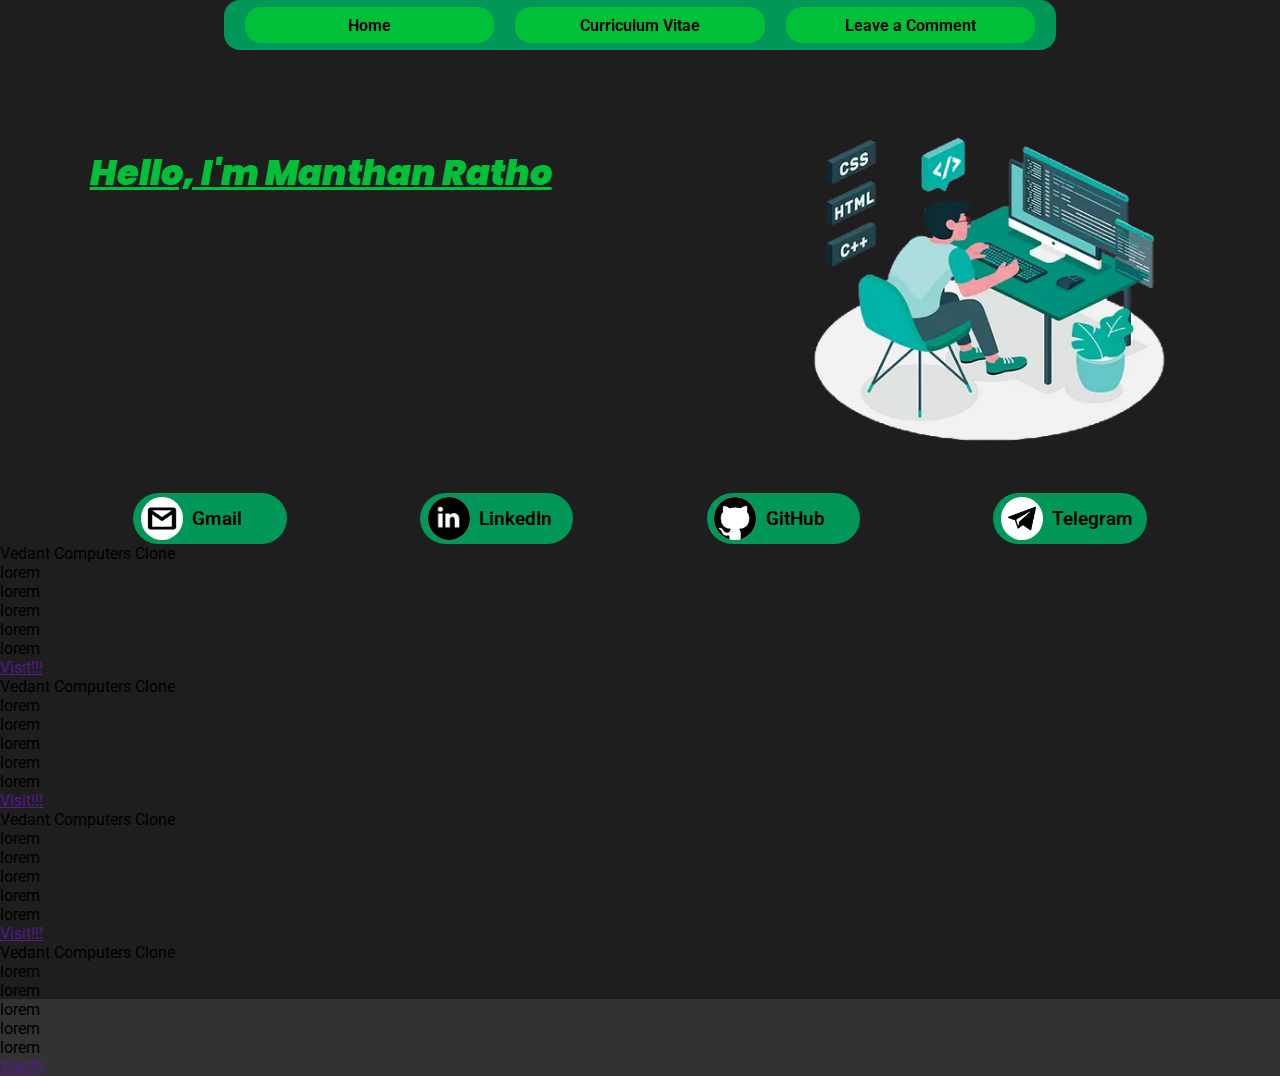
==== index.html @ 29bf8e7d "Project Tab add" ====
<!DOCTYPE html>
<html lang="en">

<head>
  <meta charset="UTF-8">
  <meta name="viewport" content="width=device-width, initial-scale=1.0">
  <title>Manthan's Portfolio</title>
  <link rel="stylesheet" href="Style/Style.css">
  <link rel="stylesheet" href="Style/homeStyle.css">
  <!-- Extermal links -down- -->
  <link rel="preconnect" href="https://fonts.googleapis.com">
  <link rel="preconnect" href="https://fonts.gstatic.com" crossorigin>
  <link
    href="https://fonts.googleapis.com/css2?family=Poppins:wght@100;200;300;400;600;700&family=Roboto:ital,wght@0,100;0,300;0,500;0,900;1,900&display=swap"
    rel="stylesheet">
  <!-- external links -up- -->
</head>

<body>
  <div id="main">
    <div id="bckg">
      <div id="nav_area">
        <div id="nav_bar">
          <h2 id="nav_title">
            <a href="index.html" style="color: black; text-decoration: none;">
              Portfolio
            </a>
          </h2>
          <button id="nav_toggle_btn" onclick="nav_toggle()">
            <img id="menu_icon_img" src="Images/Icons/menu_24dp_000000_FILL0_wght400_GRAD0_opsz24.svg" alt="M">
            <img id="close_icon_img" src="Images/Icons/close_24dp_000000_FILL0_wght400_GRAD0_opsz24.svg" alt="X"
              style="display: none;">
          </button>
          <div id="nav_toggle">
            <div class="nav_btn" onclick="home()">
              <a href="index.html">
                <p>
                  Home
                </p>
              </a>
            </div>
            <div class="nav_btn" onclick="cv()">
              <a href="Pages/cv.html">
                <p>
                  Curriculum Vitae
                </p>
              </a>
            </div>
            <div class="nav_btn" onclick="cmnt()">
              <a href="Pages/leave_cmt.html">
                <p>
                  Leave a Comment
                </p>
              </a>
            </div>
          </div>
        </div>
      </div>
      <div id="home_page">
        <div id="intro_area">
          <div id="intro_text_area">
            <p id="my_name"></p>
            <p id="intro_bio"></p>
          </div>
          <div id="intro_img">
            <img src="Images/Profile_Photo/man_working_art.png" alt="img">
          </div>
        </div>
        <div id="social_area">
          <div class="soc_med_btn" id="first_sb">
            <a href="https://mail.google.com/mail/u/0/?view=cm&amp;fs=1&amp;tf=1&amp;source=mailto&amp;to=manthanrathod10@gmail.com" target="_blank" style="height: 100%; width: 100%;">
              <div class="icon_bg">
                <img src="Images/Icons/gmail.png" alt="linkedin" style="height: 80%;">
              </div>
              <p class="soc_med_txt">Gmail</p>
            </a>
          </div>
          <div class="soc_med_btn" id="second_sb">
            <a href="https://www.linkedin.com/in/manthan-rathod-782386151" style="height: 100%; width: 100%;" target="_blank">
              <div class="icon_bg">
                <img src="Images/Icons/LinkedIn.png" alt="linkedin" style="height: 105%;">
              </div>
              <p class="soc_med_txt">LinkedIn</p>
            </a>
          </div>
          <div class="soc_med_btn" id="third_sb">
            <a href="https://github.com/Manthan9095" style="height: 100%; width: 100%;" target="_blank">
              <div class="icon_bg">
                <img src="Images/Icons/github.png" alt="linkedin" style="height: 170%;">
              </div>
              <p class="soc_med_txt">GitHub</p>
            </a>
          </div>
          <div class="soc_med_btn" id="fourth_sb">
            <a href="https://t.me/maddy_9095" style="height: 100%; width: 100%;" target="_blank">
              <div class="icon_bg">
                <img src="Images/Icons/Telegram.png" alt="linkedin" style="height: 65%;">
              </div>
              <p class="soc_med_txt">Telegram</p>
            </a>
          </div>
        </div>
        <div id="project_area">
          <div class="project_box">
            <div class="project_img_box">
              <!-- <img src="Images/Project_Preview_img/Vedant_Clone_IMG.PNG" alt="Vedant_Clone"> -->
            </div>
            <div class="project_info_box">
              <div class="project_name_box">
                <p class="Project_title">Vedant Computers Clone</p>
              </div>
              <div class="project_tags">
                <!-- <div class="project_tag_name">
                </div> -->
                  <p>lorem</p>
                  <p>lorem</p>
                  <p>lorem</p>
                  <p>lorem</p>
                  <p>lorem</p>
              </div>
              <div class="visit_btn">
                <a href="">
                  <p>Visit!!!</p>
                </a>
              </div>
            </div>
          </div>
          <div class="project_box">
            <div class="project_img_box">
              <!-- <img src="Images/Project_Preview_img/Vedant_Clone_IMG.PNG" alt="Vedant_Clone"> -->
            </div>
            <div class="project_info_box">
              <div class="project_name_box">
                <p class="Project_title">Vedant Computers Clone</p>
              </div>
              <div class="project_tags">
                <!-- <div class="project_tag_name">
                </div> -->
                  <p>lorem</p>
                  <p>lorem</p>
                  <p>lorem</p>
                  <p>lorem</p>
                  <p>lorem</p>
              </div>
              <div class="visit_btn">
                <a href="">
                  <p>Visit!!!</p>
                </a>
              </div>
            </div>
          </div>
          <div class="project_box">
            <div class="project_img_box">
              <!-- <img src="Images/Project_Preview_img/Vedant_Clone_IMG.PNG" alt="Vedant_Clone"> -->
            </div>
            <div class="project_info_box">
              <div class="project_name_box">
                <p class="Project_title">Vedant Computers Clone</p>
              </div>
              <div class="project_tags">
                <!-- <div class="project_tag_name">
                </div> -->
                  <p>lorem</p>
                  <p>lorem</p>
                  <p>lorem</p>
                  <p>lorem</p>
                  <p>lorem</p>
              </div>
              <div class="visit_btn">
                <a href="">
                  <p>Visit!!!</p>
                </a>
              </div>
            </div>
          </div>
          <div class="project_box">
            <div class="project_img_box">
              <!-- <img src="Images/Project_Preview_img/Vedant_Clone_IMG.PNG" alt="Vedant_Clone"> -->
            </div>
            <div class="project_info_box">
              <div class="project_name_box">
                <p class="Project_title">Vedant Computers Clone</p>
              </div>
              <div class="project_tags">
                <!-- <div class="project_tag_name">
                </div> -->
                  <p>lorem</p>
                  <p>lorem</p>
                  <p>lorem</p>
                  <p>lorem</p>
                  <p>lorem</p>
              </div>
              <div class="visit_btn">
                <a href="">
                  <p>Visit!!!</p>
                </a>
              </div>
            </div>
          </div>
        </div>
      </div>
    </div>
  </div>
  </div>
</body>
<script src="Scripts/script.js"></script>

</html>
---- Style/Style.css ----
* {
  margin: 0;
  padding: 0;
  box-sizing: border-box;
}

body {
  /* margin: 0; */
  background-color: rgb(50, 50, 50);
  font-family: 'Poppins', sans-serif;
  font-family: 'Roboto', sans-serif;
}

#bckg {
  /* background-color: rgb(30, 30, 30); */
  /* below css comand is to be removed afterwards. */
  height: 111vh;
  background-color: rgb(30, 30, 30);
}

#nav_area {
  display: flex;
  justify-content: center;
}

@media(max-width: 515px) {
  #nav_area {
    background-color: rgb(151, 149, 129);
  }
}

#nav_bar {
  background-color: rgb(0, 151, 88);
  width: 65vw;
  height: 50px;
  border-radius: 1em 1em 1em 1em;
  overflow: hidden;
  display: flex;
  align-items: center;
  justify-content: space-evenly;
  position: fixed;
}

@media(max-width: 515px) {
  #nav_bar {
    width: 100%;
    border-radius: 0em;
    justify-content: space-between;
  }
}

#nav_title {
  display: none;
}

@media(max-width: 515px) {
  #nav_title {
    display: block;
    margin-left: 5%;
  }
}

#nav_toggle_btn {
  display: none;
}

@media(max-width: 515px) {
  #nav_toggle_btn {
    /* display: block; */
    display: flex;
    justify-content: center;
    align-items: center;
    background-color: rgb(0, 255, 55);
    border: none;
    height: 2.5em;
    width: 2.5em;
    border-radius: 1em;
    position: relative;
    /* color: rgb(0, 66, 33); */
    margin-right: 5%;
    z-index: 10;
    /* font-weight: 800; */
    /* font-size: medium; */
  }
}

#nav_toggle {
  display: flex;
  height: 100%;
  width: 100%;
  display: flex;
  align-items: center;
  justify-content: space-evenly;
}

@media(max-width: 515px) {
  #nav_toggle {
    background-color: rgb(151, 149, 129, 0.95);
    position: fixed;
    height: 100vh;
    width: 100vw;
    top: 0px;
    display: flex;
    flex-direction: column;
    justify-content: center;
    /* display: block; */
    /* align-content: center; */
    /* below property to be changed to toggle it with javascript */
    display: none;
  }
}

.nav_btn {
  height: 2.2em;
  width: 30%;
  /* border: 0.1em solid black; */
  /* background-color: rgb(0, 151, 88); */
  background-color: rgb(0, 192, 58);
  border-radius: 1em;
  display: flex;
  justify-content: center;
  cursor: pointer;
  align-items: center;
  text-align: center;
  font-weight: 700;
  transition: 0.3s;
}

@media(max-width: 750px) {
  .nav_btn {
    font-size: small;
  }
}

@media(max-width: 515px) {
  .nav_btn {
    /* position: relative; */
    border-radius: 0px;
    margin-bottom: 1em;
    border-radius: 1em;
    width: 65%;
    /* font-size: small; */
  }
}

.nav_btn:hover {
  background-color: rgb(40, 168, 94);
}

.nav_btn a {
  color: black;
  text-decoration: none;
  height: 100%;
  width: 100%;
  display: flex;
  align-items: center;
  justify-content: center;
}
---- Style/homeStyle.css ----
#intro_area {
  /* background-color: rgb(50, 0, 100); */
  color: white;
  margin-top: 5vw;
  margin-top: 10vw;
  margin-left: 7vw;
  margin-right: 7vw;
  display: flex;
  /* align-items: center; */
  justify-content: space-between;
}

@media(max-width: 515px) {
  #intro_area {
    display: flex;
    flex-direction: column;
    align-items: center;
    margin: 0;
    margin-top: 14vw;
  }
}

#intro_text_area {
  width: 51vw;
  /* background-color: aquamarine; */
  display: flex;
  flex-direction: column;
  margin-top: 2.8 vh;
  /* justify-content: center; */
  font-size: 2.5vw;
}

@media(max-width: 515px) {
  #intro_text_area {
    width: 90vw;
    display: flex;
    align-items: center;
    font-size: large;
    /* height: 18vh; */
    text-align: center;
  }
}

#my_name {
  /* font-size: xx-large; */
  font-size: 1.1em;
  font-family: 'Poppins', sans-serif;
  font-style: italic;
  font-weight: 900;
  color: rgb(0, 192, 58);
  text-decoration: underline;
  margin-top: 0.5em;
  margin-bottom: 0.5em;
}

@media(max-width: 515px) {
  #my_name {
    font-size: 5vw;
  }
}

#intro_bio {
  font-size: large;
  font-size: 0.7em;
}

@media(max-width: 515px) {
  #intro_bio {
    /* bellow property to be change when developer changes the text of bio */
    min-height: 140px;
  }
}

#intro_img {
  height: 25vw;
  width: 30vw;
  align-self: center;
  display: flex;
  align-items: center;
}

@media(max-width: 515px) {
  #intro_img {
    height: 53vw;
    justify-content: center;
  }
}

#intro_img img {
  height: 100%;
  animation: intro-img 1.2s;
}

@keyframes intro-img {
  from {
    opacity: 0%;
  }

  to {
    opacity: 100%;
  }
}

#social_area {
  /* background-color: pink; */
  display: flex;
  justify-content: space-evenly;
  margin-top: 5vh;
}

@media(max-width: 515px) {
  #social_area {
    display: grid;
    margin-top: 1vh;
    grid-template-columns: auto auto;
  }
}

#first_sb {
  animation: fsb-show 1.5s;
}

@keyframes fsb-show {
  0% {
    opacity: 0%;
  }

  20% {
    opacity: 0%;
  }

  40% {
    opacity: 100%;
  }
}

#second_sb {
  animation: ssb-show 1.5s;
}

@keyframes ssb-show {
  0% {
    opacity: 0%;
  }

  40% {
    opacity: 0%;
  }

  60% {
    opacity: 100%;
  }
}

#third_sb {
  animation: tsb-show 1.5s;
}

@keyframes tsb-show {
  0% {
    opacity: 0%;
  }

  60% {
    opacity: 0%;
  }

  80% {
    opacity: 100%;
  }
}

#fourth_sb {
  animation: fosb-show 1.5s;
}

@keyframes fosb-show {
  0% {
    opacity: 0%;
  }

  80% {
    opacity: 0%;
  }

  100% {
    opacity: 100%;
  }
}

.soc_med_btn {
  background-color: rgb(0, 151, 88);
  display: flex;
  width: 12vw;
  height: 4vw;
  border-radius: 5em;
  font-size: 1.5vw;
  overflow: hidden;
  transition: 0.2s;
}

.soc_med_btn:hover {
  box-shadow: 0em 0em 0.7em 0.2em rgb(47, 202, 0);
}

@media(max-width: 515px) {
  .soc_med_btn {
    width: 28vw;
    height: 10vw;
    margin-top: 3vh;
  }
}

.soc_med_btn a {
  height: 100%;
  width: 100%;
  display: flex;
  align-items: center;
  text-decoration: none;
  color: black;
}

.icon_bg {
  background-color: white;
  height: 3.3vw;
  width: 3.3vw;
  border-radius: 50%;
  margin-left: 0.4em;
  display: flex;
  justify-content: center;
  align-items: center;
  overflow: hidden;
}

@media(max-width: 515px) {
  .icon_bg {
    height: 8vw;
    width: 8vw;
    margin-left: 0.8em;
  }
}

.soc_med_txt {
  margin-left: 6%;
  font-weight: 600;
}

@media(max-width: 515px) {
  .soc_med_txt {
    font-size: 2em;
  }
}
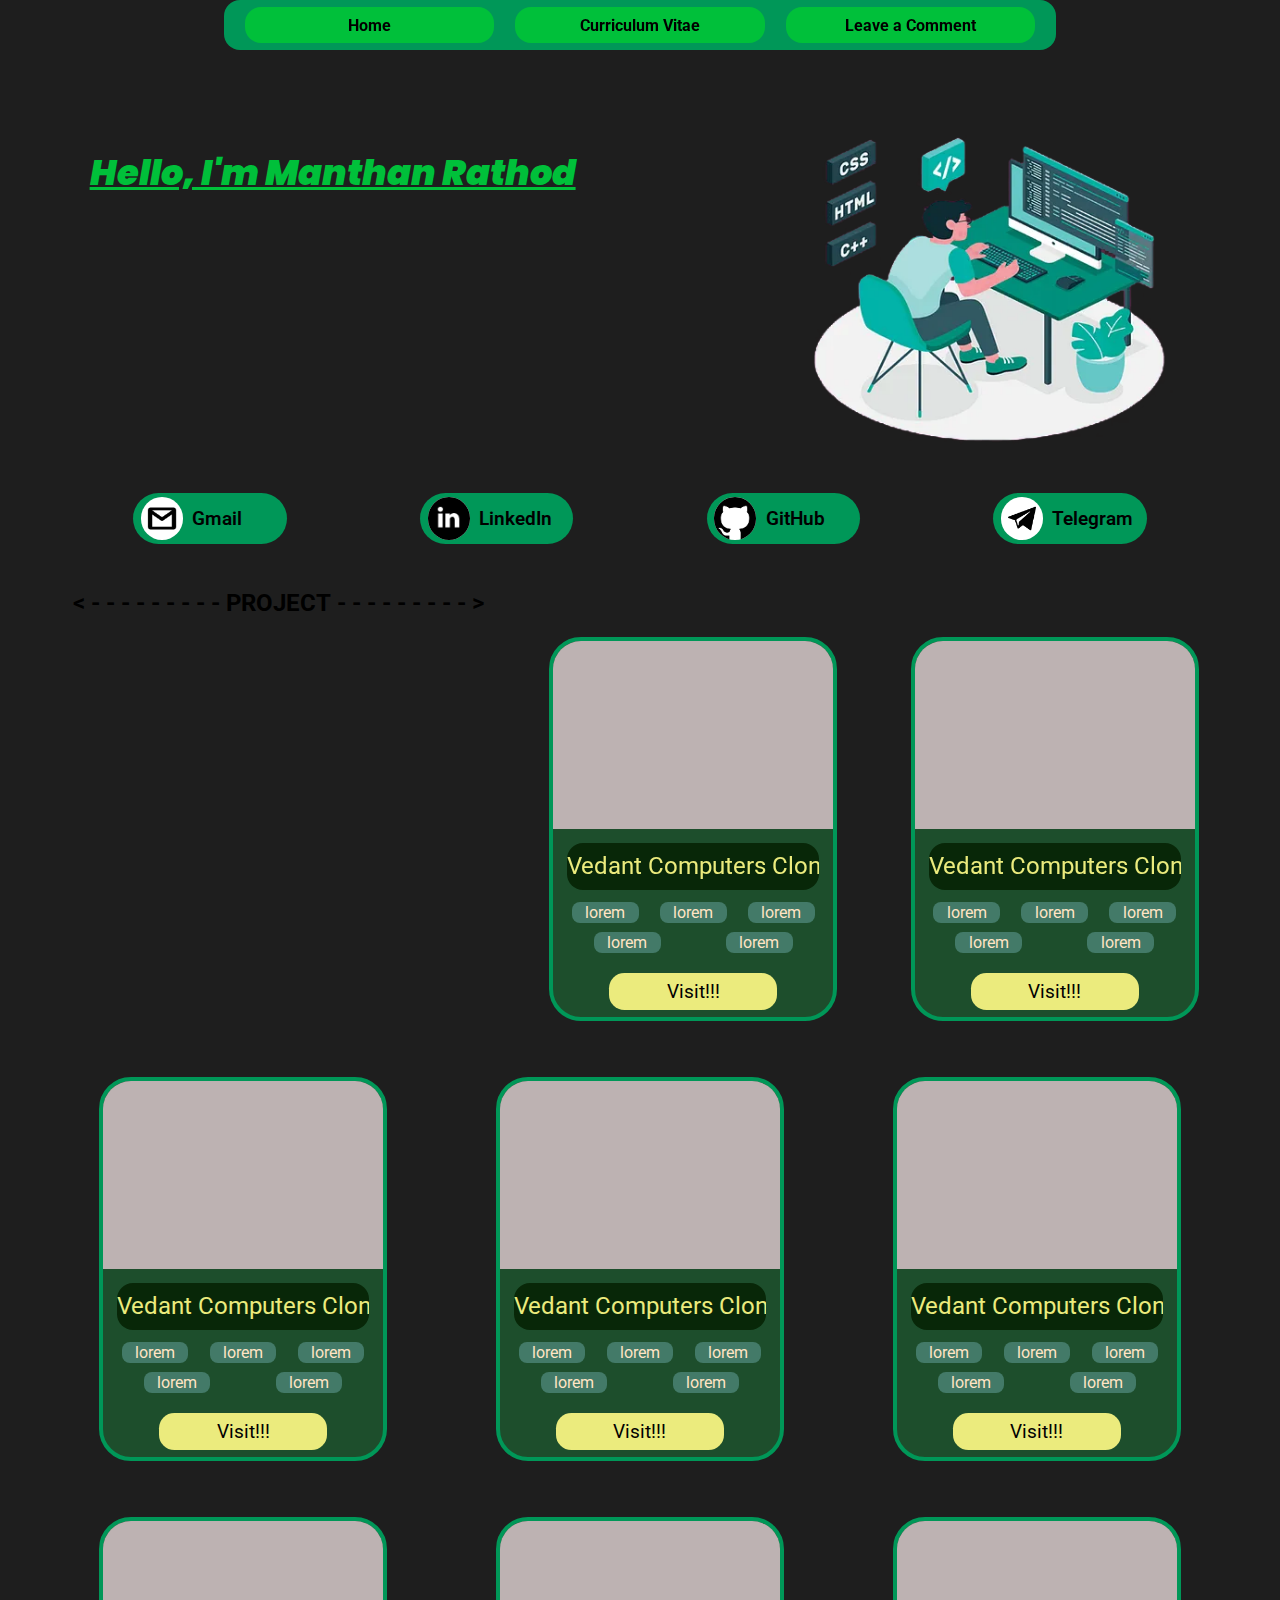
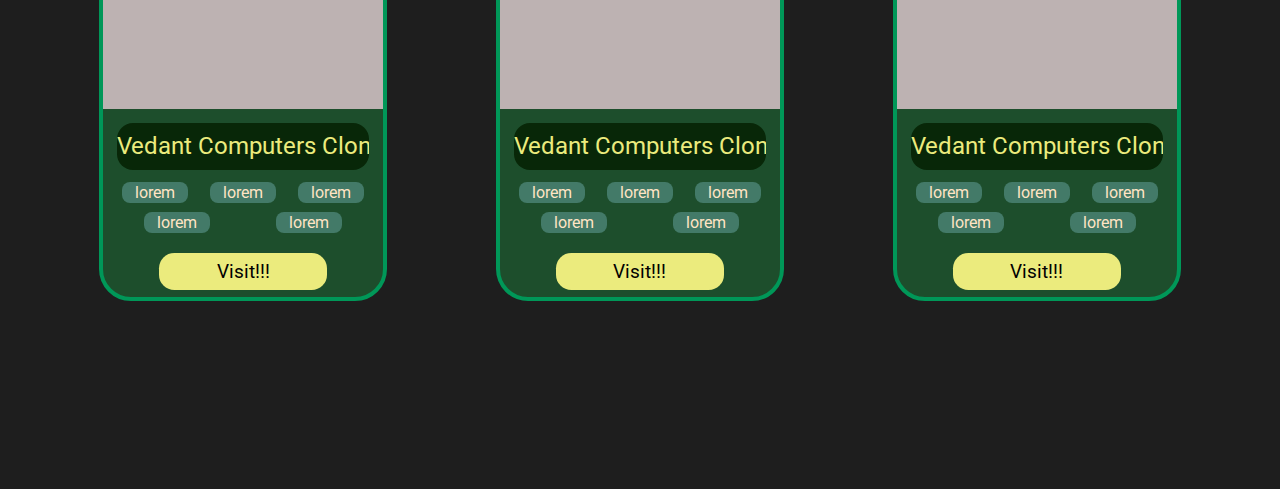
==== commit cd25b18c: "minor changes" ====
--- a/index.html
+++ b/index.html
@@ -101,6 +101,105 @@
           </div>
         </div>
         <div id="project_area">
+          <div class="title_name">
+            <h2>&#60;&nbsp;-&nbsp;-&nbsp;-&nbsp;-&nbsp;-&nbsp;-&nbsp;-&nbsp;-&nbsp;- PROJECT&nbsp;-&nbsp;-&nbsp;-&nbsp;-&nbsp;-&nbsp;-&nbsp;-&nbsp;-&nbsp;-&nbsp;&#62;</h2>
+          </div>
+          <div class="project_box">
+            <div class="project_img_box">
+              <!-- <img src="Images/Project_Preview_img/Vedant_Clone_IMG.PNG" alt="Vedant_Clone"> -->
+            </div>
+            <div class="project_info_box">
+              <div class="project_name_box">
+                <p class="Project_title">Vedant Computers Clone</p>
+              </div>
+              <div class="project_tags">
+                <!-- <div class="project_tag_name">
+                </div> -->
+                  <p>lorem</p>
+                  <p>lorem</p>
+                  <p>lorem</p>
+                  <p>lorem</p>
+                  <p>lorem</p>
+              </div>
+              <div class="visit_btn">
+                <a href="">
+                  <p>Visit!!!</p>
+                </a>
+              </div>
+            </div>
+          </div>
+          <div class="project_box">
+            <div class="project_img_box">
+              <!-- <img src="Images/Project_Preview_img/Vedant_Clone_IMG.PNG" alt="Vedant_Clone"> -->
+            </div>
+            <div class="project_info_box">
+              <div class="project_name_box">
+                <p class="Project_title">Vedant Computers Clone</p>
+              </div>
+              <div class="project_tags">
+                <!-- <div class="project_tag_name">
+                </div> -->
+                  <p>lorem</p>
+                  <p>lorem</p>
+                  <p>lorem</p>
+                  <p>lorem</p>
+                  <p>lorem</p>
+              </div>
+              <div class="visit_btn">
+                <a href="">
+                  <p>Visit!!!</p>
+                </a>
+              </div>
+            </div>
+          </div>
+          <div class="project_box">
+            <div class="project_img_box">
+              <!-- <img src="Images/Project_Preview_img/Vedant_Clone_IMG.PNG" alt="Vedant_Clone"> -->
+            </div>
+            <div class="project_info_box">
+              <div class="project_name_box">
+                <p class="Project_title">Vedant Computers Clone</p>
+              </div>
+              <div class="project_tags">
+                <!-- <div class="project_tag_name">
+                </div> -->
+                  <p>lorem</p>
+                  <p>lorem</p>
+                  <p>lorem</p>
+                  <p>lorem</p>
+                  <p>lorem</p>
+              </div>
+              <div class="visit_btn">
+                <a href="">
+                  <p>Visit!!!</p>
+                </a>
+              </div>
+            </div>
+          </div>
+          <div class="project_box">
+            <div class="project_img_box">
+              <!-- <img src="Images/Project_Preview_img/Vedant_Clone_IMG.PNG" alt="Vedant_Clone"> -->
+            </div>
+            <div class="project_info_box">
+              <div class="project_name_box">
+                <p class="Project_title">Vedant Computers Clone</p>
+              </div>
+              <div class="project_tags">
+                <!-- <div class="project_tag_name">
+                </div> -->
+                  <p>lorem</p>
+                  <p>lorem</p>
+                  <p>lorem</p>
+                  <p>lorem</p>
+                  <p>lorem</p>
+              </div>
+              <div class="visit_btn">
+                <a href="">
+                  <p>Visit!!!</p>
+                </a>
+              </div>
+            </div>
+          </div>
           <div class="project_box">
             <div class="project_img_box">
               <!-- <img src="Images/Project_Preview_img/Vedant_Clone_IMG.PNG" alt="Vedant_Clone"> -->
--- a/Style/Style.css
+++ b/Style/Style.css
@@ -14,7 +14,8 @@
 #bckg {
   /* background-color: rgb(30, 30, 30); */
   /* below css comand is to be removed afterwards. */
-  height: 111vh;
+  /* height: 111vh; */
+  padding-bottom: 15vh;
   background-color: rgb(30, 30, 30);
 }
 
@@ -39,6 +40,17 @@
   align-items: center;
   justify-content: space-evenly;
   position: fixed;
+  animation: nav_anim 0.5s linear;
+}
+
+@keyframes nav_anim {
+  from {
+    top: -50px;
+  }
+
+  to {
+    top: 0px;
+  }
 }
 
 @media(max-width: 515px) {
--- a/Style/homeStyle.css
+++ b/Style/homeStyle.css
@@ -16,7 +16,7 @@
     flex-direction: column;
     align-items: center;
     margin: 0;
-    margin-top: 14vw;
+    margin-top: 17vw;
   }
 }
 
@@ -249,4 +249,120 @@
   .soc_med_txt {
     font-size: 2em;
   }
+}
+
+#project_area {
+  height: max-content;
+  padding: 3.5vw;
+  display: flex;
+  flex-wrap: wrap;
+  justify-content: space-around;
+}
+
+.project_box {
+  background-color: rgb(29, 78, 44);
+  border: 0.3rem solid rgb(0, 151, 88);
+  border-radius: 2rem;
+  margin: 0.5rem;
+  margin-top: 3rem;
+  /* height: 20vw; */
+  /* width: 15vw; */
+  height: 24rem;
+  width: 18rem;
+  overflow: hidden;
+  display: flex;
+  flex-direction: column;
+}
+
+@media(max-width: 654px) {
+  .project_box {
+    height: 18rem;
+    width: 13rem;
+  }
+}
+
+.project_img_box {
+  background-color: rgb(189, 178, 178);
+  height: 50%;
+}
+
+.project_info_box {
+  /* background-color: brown; */
+  height: 50%;
+  display: flex;
+  flex-direction: column;
+  align-items: center;
+}
+
+.project_name_box {
+  background-color: rgb(8, 39, 8);
+  height: 25%;
+  width: 90%;
+  border-radius: 1em;
+  margin-top: 5%;
+  overflow: hidden;
+  align-content: center;
+}
+
+.Project_title {
+  /* font-size: xx-large; */
+  font-size: 1.5em;
+  width: max-content;
+  position: relative;
+  animation: pname 7s linear infinite;
+  color: rgb(235, 235, 125);
+}
+
+@keyframes pname {
+  0% {
+    left: 100%;
+  }
+
+  100% {
+    left: -150%;
+  }
+}
+
+.project_tags {
+  /* background-color: red; */
+  height: 40%;
+  width: 100%;
+  display: flex;
+  flex-wrap: wrap;
+  justify-content: space-around;
+  align-items: center;
+  padding: 0.5em;
+}
+
+.project_tags p {
+  padding-left: 5%;
+  padding-right: 5%;
+  align-content: center;
+  width: max-content;
+  height: 35%;
+  background-color: rgb(67, 122, 104);
+  border-radius: 0.5em;
+  color: bisque;
+}
+
+@media(max-width: 654px) {
+  .project_tags {
+    font-size: 0.8em;
+  }
+}
+
+.visit_btn {
+  margin-top: 2.7%;
+  height: 20%;
+  width: 60%;
+  border-radius: 0.8em;
+  text-align: center;
+  align-content: center;
+  font-size: 1.2em;
+  background-color: rgb(235, 235, 125);
+}
+
+.visit_btn a {
+  text-decoration: none;
+  color: black;
 }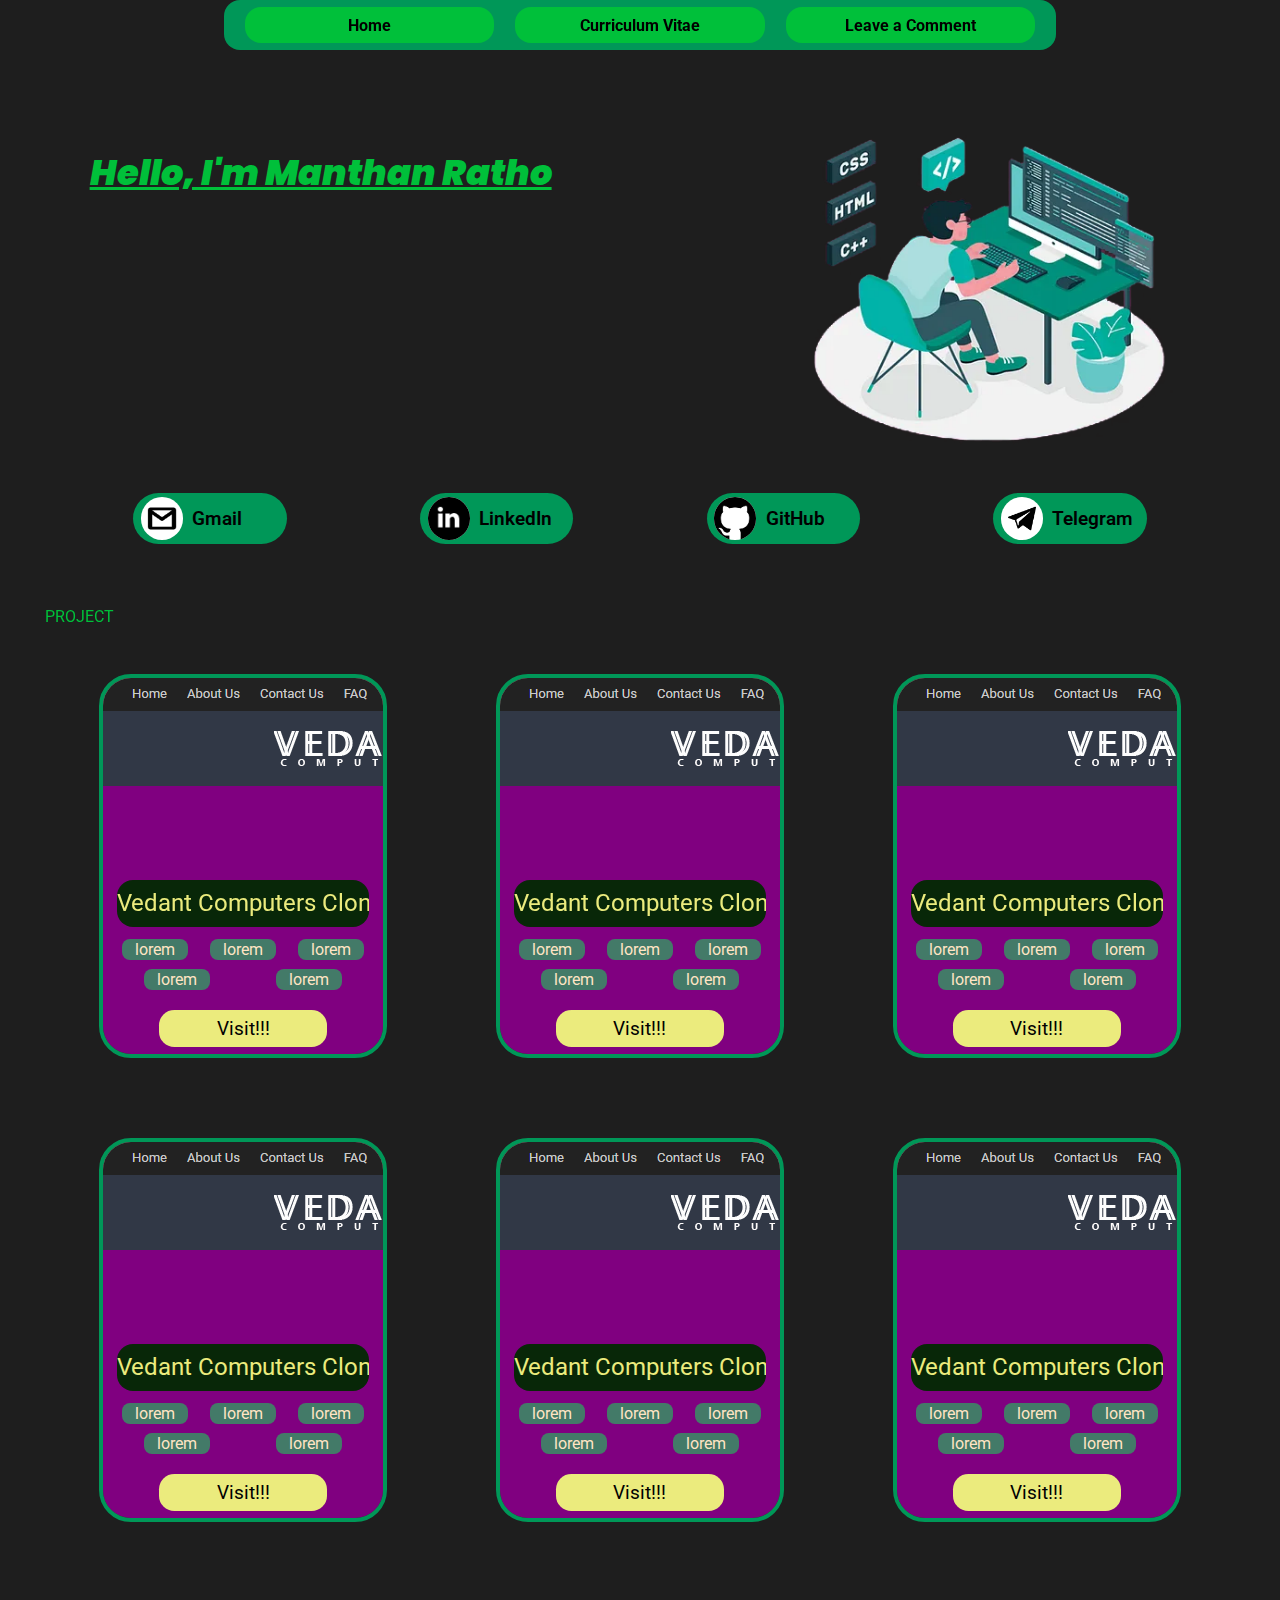
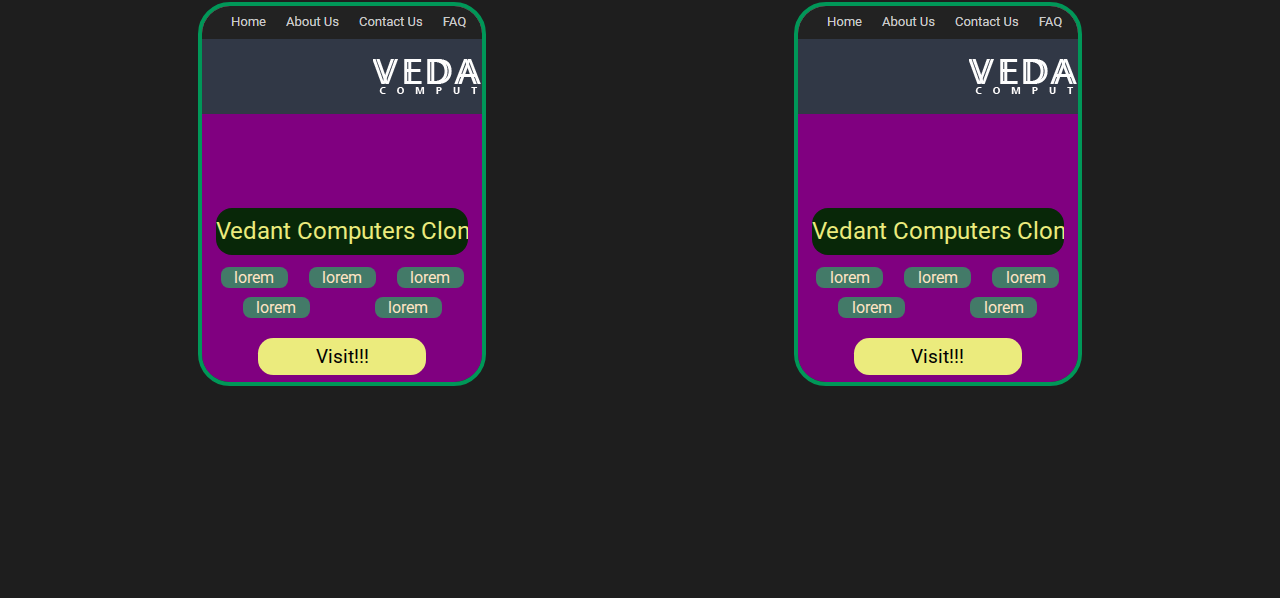
==== commit e358d954: "title design add" ====
--- a/index.html
+++ b/index.html
@@ -68,7 +68,8 @@
         </div>
         <div id="social_area">
           <div class="soc_med_btn" id="first_sb">
-            <a href="https://mail.google.com/mail/u/0/?view=cm&amp;fs=1&amp;tf=1&amp;source=mailto&amp;to=manthanrathod10@gmail.com" target="_blank" style="height: 100%; width: 100%;">
+            <a href="https://mail.google.com/mail/u/0/?view=cm&amp;fs=1&amp;tf=1&amp;source=mailto&amp;to=manthanrathod10@gmail.com"
+              target="_blank" style="height: 100%; width: 100%;">
               <div class="icon_bg">
                 <img src="Images/Icons/gmail.png" alt="linkedin" style="height: 80%;">
               </div>
@@ -76,7 +77,8 @@
             </a>
           </div>
           <div class="soc_med_btn" id="second_sb">
-            <a href="https://www.linkedin.com/in/manthan-rathod-782386151" style="height: 100%; width: 100%;" target="_blank">
+            <a href="https://www.linkedin.com/in/manthan-rathod-782386151" style="height: 100%; width: 100%;"
+              target="_blank">
               <div class="icon_bg">
                 <img src="Images/Icons/LinkedIn.png" alt="linkedin" style="height: 105%;">
               </div>
@@ -102,192 +104,283 @@
         </div>
         <div id="project_area">
           <div class="title_name">
-            <h2>&#60;&nbsp;-&nbsp;-&nbsp;-&nbsp;-&nbsp;-&nbsp;-&nbsp;-&nbsp;-&nbsp;- PROJECT&nbsp;-&nbsp;-&nbsp;-&nbsp;-&nbsp;-&nbsp;-&nbsp;-&nbsp;-&nbsp;-&nbsp;&#62;</h2>
-          </div>
-          <div class="project_box">
-            <div class="project_img_box">
-              <!-- <img src="Images/Project_Preview_img/Vedant_Clone_IMG.PNG" alt="Vedant_Clone"> -->
-            </div>
-            <div class="project_info_box">
-              <div class="project_name_box">
-                <p class="Project_title">Vedant Computers Clone</p>
-              </div>
-              <div class="project_tags">
-                <!-- <div class="project_tag_name">
-                </div> -->
-                  <p>lorem</p>
-                  <p>lorem</p>
-                  <p>lorem</p>
-                  <p>lorem</p>
-                  <p>lorem</p>
-              </div>
-              <div class="visit_btn">
-                <a href="">
-                  <p>Visit!!!</p>
-                </a>
-              </div>
-            </div>
-          </div>
-          <div class="project_box">
-            <div class="project_img_box">
-              <!-- <img src="Images/Project_Preview_img/Vedant_Clone_IMG.PNG" alt="Vedant_Clone"> -->
-            </div>
-            <div class="project_info_box">
-              <div class="project_name_box">
-                <p class="Project_title">Vedant Computers Clone</p>
-              </div>
-              <div class="project_tags">
-                <!-- <div class="project_tag_name">
-                </div> -->
-                  <p>lorem</p>
-                  <p>lorem</p>
-                  <p>lorem</p>
-                  <p>lorem</p>
-                  <p>lorem</p>
-              </div>
-              <div class="visit_btn">
-                <a href="">
-                  <p>Visit!!!</p>
-                </a>
-              </div>
-            </div>
-          </div>
-          <div class="project_box">
-            <div class="project_img_box">
-              <!-- <img src="Images/Project_Preview_img/Vedant_Clone_IMG.PNG" alt="Vedant_Clone"> -->
-            </div>
-            <div class="project_info_box">
-              <div class="project_name_box">
-                <p class="Project_title">Vedant Computers Clone</p>
-              </div>
-              <div class="project_tags">
-                <!-- <div class="project_tag_name">
-                </div> -->
-                  <p>lorem</p>
-                  <p>lorem</p>
-                  <p>lorem</p>
-                  <p>lorem</p>
-                  <p>lorem</p>
-              </div>
-              <div class="visit_btn">
-                <a href="">
-                  <p>Visit!!!</p>
-                </a>
-              </div>
-            </div>
-          </div>
-          <div class="project_box">
-            <div class="project_img_box">
-              <!-- <img src="Images/Project_Preview_img/Vedant_Clone_IMG.PNG" alt="Vedant_Clone"> -->
-            </div>
-            <div class="project_info_box">
-              <div class="project_name_box">
-                <p class="Project_title">Vedant Computers Clone</p>
-              </div>
-              <div class="project_tags">
-                <!-- <div class="project_tag_name">
-                </div> -->
-                  <p>lorem</p>
-                  <p>lorem</p>
-                  <p>lorem</p>
-                  <p>lorem</p>
-                  <p>lorem</p>
-              </div>
-              <div class="visit_btn">
-                <a href="">
-                  <p>Visit!!!</p>
-                </a>
-              </div>
-            </div>
-          </div>
-          <div class="project_box">
-            <div class="project_img_box">
-              <!-- <img src="Images/Project_Preview_img/Vedant_Clone_IMG.PNG" alt="Vedant_Clone"> -->
-            </div>
-            <div class="project_info_box">
-              <div class="project_name_box">
-                <p class="Project_title">Vedant Computers Clone</p>
-              </div>
-              <div class="project_tags">
-                <!-- <div class="project_tag_name">
-                </div> -->
-                  <p>lorem</p>
-                  <p>lorem</p>
-                  <p>lorem</p>
-                  <p>lorem</p>
-                  <p>lorem</p>
-              </div>
-              <div class="visit_btn">
-                <a href="">
-                  <p>Visit!!!</p>
-                </a>
-              </div>
-            </div>
-          </div>
-          <div class="project_box">
-            <div class="project_img_box">
-              <!-- <img src="Images/Project_Preview_img/Vedant_Clone_IMG.PNG" alt="Vedant_Clone"> -->
-            </div>
-            <div class="project_info_box">
-              <div class="project_name_box">
-                <p class="Project_title">Vedant Computers Clone</p>
-              </div>
-              <div class="project_tags">
-                <!-- <div class="project_tag_name">
-                </div> -->
-                  <p>lorem</p>
-                  <p>lorem</p>
-                  <p>lorem</p>
-                  <p>lorem</p>
-                  <p>lorem</p>
-              </div>
-              <div class="visit_btn">
-                <a href="">
-                  <p>Visit!!!</p>
-                </a>
-              </div>
-            </div>
-          </div>
-          <div class="project_box">
-            <div class="project_img_box">
-              <!-- <img src="Images/Project_Preview_img/Vedant_Clone_IMG.PNG" alt="Vedant_Clone"> -->
-            </div>
-            <div class="project_info_box">
-              <div class="project_name_box">
-                <p class="Project_title">Vedant Computers Clone</p>
-              </div>
-              <div class="project_tags">
-                <!-- <div class="project_tag_name">
-                </div> -->
-                  <p>lorem</p>
-                  <p>lorem</p>
-                  <p>lorem</p>
-                  <p>lorem</p>
-                  <p>lorem</p>
-              </div>
-              <div class="visit_btn">
-                <a href="">
-                  <p>Visit!!!</p>
-                </a>
-              </div>
-            </div>
-          </div>
-          <div class="project_box">
-            <div class="project_img_box">
-              <!-- <img src="Images/Project_Preview_img/Vedant_Clone_IMG.PNG" alt="Vedant_Clone"> -->
-            </div>
-            <div class="project_info_box">
-              <div class="project_name_box">
-                <p class="Project_title">Vedant Computers Clone</p>
-              </div>
-              <div class="project_tags">
-                <!-- <div class="project_tag_name">
-                </div> -->
-                  <p>lorem</p>
-                  <p>lorem</p>
-                  <p>lorem</p>
-                  <p>lorem</p>
-                  <p>lorem</p>
+            <div style="display: flex; justify-content: space-between; position: relative; flex-wrap: wrap;">
+              <div class="title_pt dp" style="width: 50%;"></div>
+              <div class="title_pt dp" style="width: 50%;"></div>
+              <div class="title_bg_box">
+                <p>
+                  PROJECT
+                </p>
+              </div>
+              <div class="title_pl dp"></div>
+              <div class="title_pr dp"></div>
+            </div>
+            <div class="title_uderline"></div>
+          </div>
+          <div class="project_box">
+            <div class="project_img_box">
+              <div class="project_img fade">
+                <img src="Images/Project_Preview_img/Vedant_Clone_IMG.PNG" alt="Project_img_1">
+              </div>
+              <!-- <div class="project_img fade">
+                <img src="Images/Project_Preview_img/Vedant_Clone_IMG 2.PNG" alt="Project_img_1">
+              </div>
+              <div class="project_img fade">
+                <img src="Images/Project_Preview_img/Vedant_Clone_IMG3.PNG" alt="Project_img_1">
+              </div> -->
+              <button class="img_chng_btn" id="prev_img" onclick="change(-1)">&#60;</button>
+              <button class="img_chng_btn" id="nxt_img" onclick="change(1)">&#62;</button>
+            </div>
+            <div class="project_info_box">
+              <div class="project_name_box">
+                <p class="Project_title">Vedant Computers Clone</p>
+              </div>
+              <div class="project_tags">
+                <!-- <div class="project_tag_name">
+                </div> -->
+                <p>lorem</p>
+                <p>lorem</p>
+                <p>lorem</p>
+                <p>lorem</p>
+                <p>lorem</p>
+              </div>
+              <div class="visit_btn">
+                <a href="">
+                  <p>Visit!!!</p>
+                </a>
+              </div>
+            </div>
+          </div>
+          <div class="project_box">
+            <div class="project_img_box">
+              <div class="project_img fade">
+                <img src="Images/Project_Preview_img/Vedant_Clone_IMG.PNG" alt="Project_img_1">
+              </div>
+              <!-- <div class="project_img fade">
+                <img src="Images/Project_Preview_img/Vedant_Clone_IMG 2.PNG" alt="Project_img_1">
+              </div>
+              <div class="project_img fade">
+                <img src="Images/Project_Preview_img/Vedant_Clone_IMG3.PNG" alt="Project_img_1">
+              </div> -->
+              <button class="img_chng_btn" id="prev_img" onclick="change(-1)">&#60;</button>
+              <button class="img_chng_btn" id="nxt_img" onclick="change(1)">&#62;</button>
+            </div>
+            <div class="project_info_box">
+              <div class="project_name_box">
+                <p class="Project_title">Vedant Computers Clone</p>
+              </div>
+              <div class="project_tags">
+                <!-- <div class="project_tag_name">
+                </div> -->
+                <p>lorem</p>
+                <p>lorem</p>
+                <p>lorem</p>
+                <p>lorem</p>
+                <p>lorem</p>
+              </div>
+              <div class="visit_btn">
+                <a href="">
+                  <p>Visit!!!</p>
+                </a>
+              </div>
+            </div>
+          </div>
+          <div class="project_box">
+            <div class="project_img_box">
+              <div class="project_img fade">
+                <img src="Images/Project_Preview_img/Vedant_Clone_IMG.PNG" alt="Project_img_1">
+              </div>
+              <!-- <div class="project_img fade">
+                <img src="Images/Project_Preview_img/Vedant_Clone_IMG 2.PNG" alt="Project_img_1">
+              </div>
+              <div class="project_img fade">
+                <img src="Images/Project_Preview_img/Vedant_Clone_IMG3.PNG" alt="Project_img_1">
+              </div> -->
+              <button class="img_chng_btn" id="prev_img" onclick="change(-1)">&#60;</button>
+              <button class="img_chng_btn" id="nxt_img" onclick="change(1)">&#62;</button>
+            </div>
+            <div class="project_info_box">
+              <div class="project_name_box">
+                <p class="Project_title">Vedant Computers Clone</p>
+              </div>
+              <div class="project_tags">
+                <!-- <div class="project_tag_name">
+                </div> -->
+                <p>lorem</p>
+                <p>lorem</p>
+                <p>lorem</p>
+                <p>lorem</p>
+                <p>lorem</p>
+              </div>
+              <div class="visit_btn">
+                <a href="">
+                  <p>Visit!!!</p>
+                </a>
+              </div>
+            </div>
+          </div>
+          <div class="project_box">
+            <div class="project_img_box">
+              <div class="project_img fade">
+                <img src="Images/Project_Preview_img/Vedant_Clone_IMG.PNG" alt="Project_img_1">
+              </div>
+              <!-- <div class="project_img fade">
+                <img src="Images/Project_Preview_img/Vedant_Clone_IMG 2.PNG" alt="Project_img_1">
+              </div>
+              <div class="project_img fade">
+                <img src="Images/Project_Preview_img/Vedant_Clone_IMG3.PNG" alt="Project_img_1">
+              </div> -->
+              <button class="img_chng_btn" id="prev_img" onclick="change(-1)">&#60;</button>
+              <button class="img_chng_btn" id="nxt_img" onclick="change(1)">&#62;</button>
+            </div>
+            <div class="project_info_box">
+              <div class="project_name_box">
+                <p class="Project_title">Vedant Computers Clone</p>
+              </div>
+              <div class="project_tags">
+                <!-- <div class="project_tag_name">
+                </div> -->
+                <p>lorem</p>
+                <p>lorem</p>
+                <p>lorem</p>
+                <p>lorem</p>
+                <p>lorem</p>
+              </div>
+              <div class="visit_btn">
+                <a href="">
+                  <p>Visit!!!</p>
+                </a>
+              </div>
+            </div>
+          </div>
+          <div class="project_box">
+            <div class="project_img_box">
+              <div class="project_img fade">
+                <img src="Images/Project_Preview_img/Vedant_Clone_IMG.PNG" alt="Project_img_1">
+              </div>
+              <!-- <div class="project_img fade">
+                <img src="Images/Project_Preview_img/Vedant_Clone_IMG 2.PNG" alt="Project_img_1">
+              </div>
+              <div class="project_img fade">
+                <img src="Images/Project_Preview_img/Vedant_Clone_IMG3.PNG" alt="Project_img_1">
+              </div> -->
+              <button class="img_chng_btn" id="prev_img" onclick="change(-1)">&#60;</button>
+              <button class="img_chng_btn" id="nxt_img" onclick="change(1)">&#62;</button>
+            </div>
+            <div class="project_info_box">
+              <div class="project_name_box">
+                <p class="Project_title">Vedant Computers Clone</p>
+              </div>
+              <div class="project_tags">
+                <!-- <div class="project_tag_name">
+                </div> -->
+                <p>lorem</p>
+                <p>lorem</p>
+                <p>lorem</p>
+                <p>lorem</p>
+                <p>lorem</p>
+              </div>
+              <div class="visit_btn">
+                <a href="">
+                  <p>Visit!!!</p>
+                </a>
+              </div>
+            </div>
+          </div>
+          <div class="project_box">
+            <div class="project_img_box">
+              <div class="project_img fade">
+                <img src="Images/Project_Preview_img/Vedant_Clone_IMG.PNG" alt="Project_img_1">
+              </div>
+              <!-- <div class="project_img fade">
+                <img src="Images/Project_Preview_img/Vedant_Clone_IMG 2.PNG" alt="Project_img_1">
+              </div>
+              <div class="project_img fade">
+                <img src="Images/Project_Preview_img/Vedant_Clone_IMG3.PNG" alt="Project_img_1">
+              </div> -->
+              <button class="img_chng_btn" id="prev_img" onclick="change(-1)">&#60;</button>
+              <button class="img_chng_btn" id="nxt_img" onclick="change(1)">&#62;</button>
+            </div>
+            <div class="project_info_box">
+              <div class="project_name_box">
+                <p class="Project_title">Vedant Computers Clone</p>
+              </div>
+              <div class="project_tags">
+                <!-- <div class="project_tag_name">
+                </div> -->
+                <p>lorem</p>
+                <p>lorem</p>
+                <p>lorem</p>
+                <p>lorem</p>
+                <p>lorem</p>
+              </div>
+              <div class="visit_btn">
+                <a href="">
+                  <p>Visit!!!</p>
+                </a>
+              </div>
+            </div>
+          </div>
+          <div class="project_box">
+            <div class="project_img_box">
+              <div class="project_img fade">
+                <img src="Images/Project_Preview_img/Vedant_Clone_IMG.PNG" alt="Project_img_1">
+              </div>
+              <!-- <div class="project_img fade">
+                <img src="Images/Project_Preview_img/Vedant_Clone_IMG 2.PNG" alt="Project_img_1">
+              </div>
+              <div class="project_img fade">
+                <img src="Images/Project_Preview_img/Vedant_Clone_IMG3.PNG" alt="Project_img_1">
+              </div> -->
+              <button class="img_chng_btn" id="prev_img" onclick="change(-1)">&#60;</button>
+              <button class="img_chng_btn" id="nxt_img" onclick="change(1)">&#62;</button>
+            </div>
+            <div class="project_info_box">
+              <div class="project_name_box">
+                <p class="Project_title">Vedant Computers Clone</p>
+              </div>
+              <div class="project_tags">
+                <!-- <div class="project_tag_name">
+                </div> -->
+                <p>lorem</p>
+                <p>lorem</p>
+                <p>lorem</p>
+                <p>lorem</p>
+                <p>lorem</p>
+              </div>
+              <div class="visit_btn">
+                <a href="">
+                  <p>Visit!!!</p>
+                </a>
+              </div>
+            </div>
+          </div>
+          <div class="project_box">
+            <div class="project_img_box">
+              <div class="project_img fade">
+                <img src="Images/Project_Preview_img/Vedant_Clone_IMG.PNG" alt="Project_img_1">
+              </div>
+              <!-- <div class="project_img fade">
+                <img src="Images/Project_Preview_img/Vedant_Clone_IMG 2.PNG" alt="Project_img_1">
+              </div>
+              <div class="project_img fade">
+                <img src="Images/Project_Preview_img/Vedant_Clone_IMG3.PNG" alt="Project_img_1">
+              </div> -->
+              <button class="img_chng_btn" id="prev_img" onclick="change(-1)">&#60;</button>
+              <button class="img_chng_btn" id="nxt_img" onclick="change(1)">&#62;</button>
+            </div>
+            <div class="project_info_box">
+              <div class="project_name_box">
+                <p class="Project_title">Vedant Computers Clone</p>
+              </div>
+              <div class="project_tags">
+                <!-- <div class="project_tag_name">
+                </div> -->
+                <p>lorem</p>
+                <p>lorem</p>
+                <p>lorem</p>
+                <p>lorem</p>
+                <p>lorem</p>
               </div>
               <div class="visit_btn">
                 <a href="">
--- a/Style/homeStyle.css
+++ b/Style/homeStyle.css
@@ -263,7 +263,8 @@
   background-color: rgb(29, 78, 44);
   border: 0.3rem solid rgb(0, 151, 88);
   border-radius: 2rem;
-  margin: 0.5rem;
+  /* margin: 0.5rem; */
+  margin: 2rem;
   margin-top: 3rem;
   /* height: 20vw; */
   /* width: 15vw; */
@@ -272,13 +273,6 @@
   overflow: hidden;
   display: flex;
   flex-direction: column;
-}
-
-@media(max-width: 654px) {
-  .project_box {
-    height: 18rem;
-    width: 13rem;
-  }
 }
 
 .project_img_box {
@@ -365,4 +359,12 @@
 .visit_btn a {
   text-decoration: none;
   color: black;
+}
+
+.title_name{
+  padding-top: 2vh;
+  color: rgb(0, 192, 58);
+  width: 100%;
+  /* background-color: blueviolet; */
+  text-align: center;
 }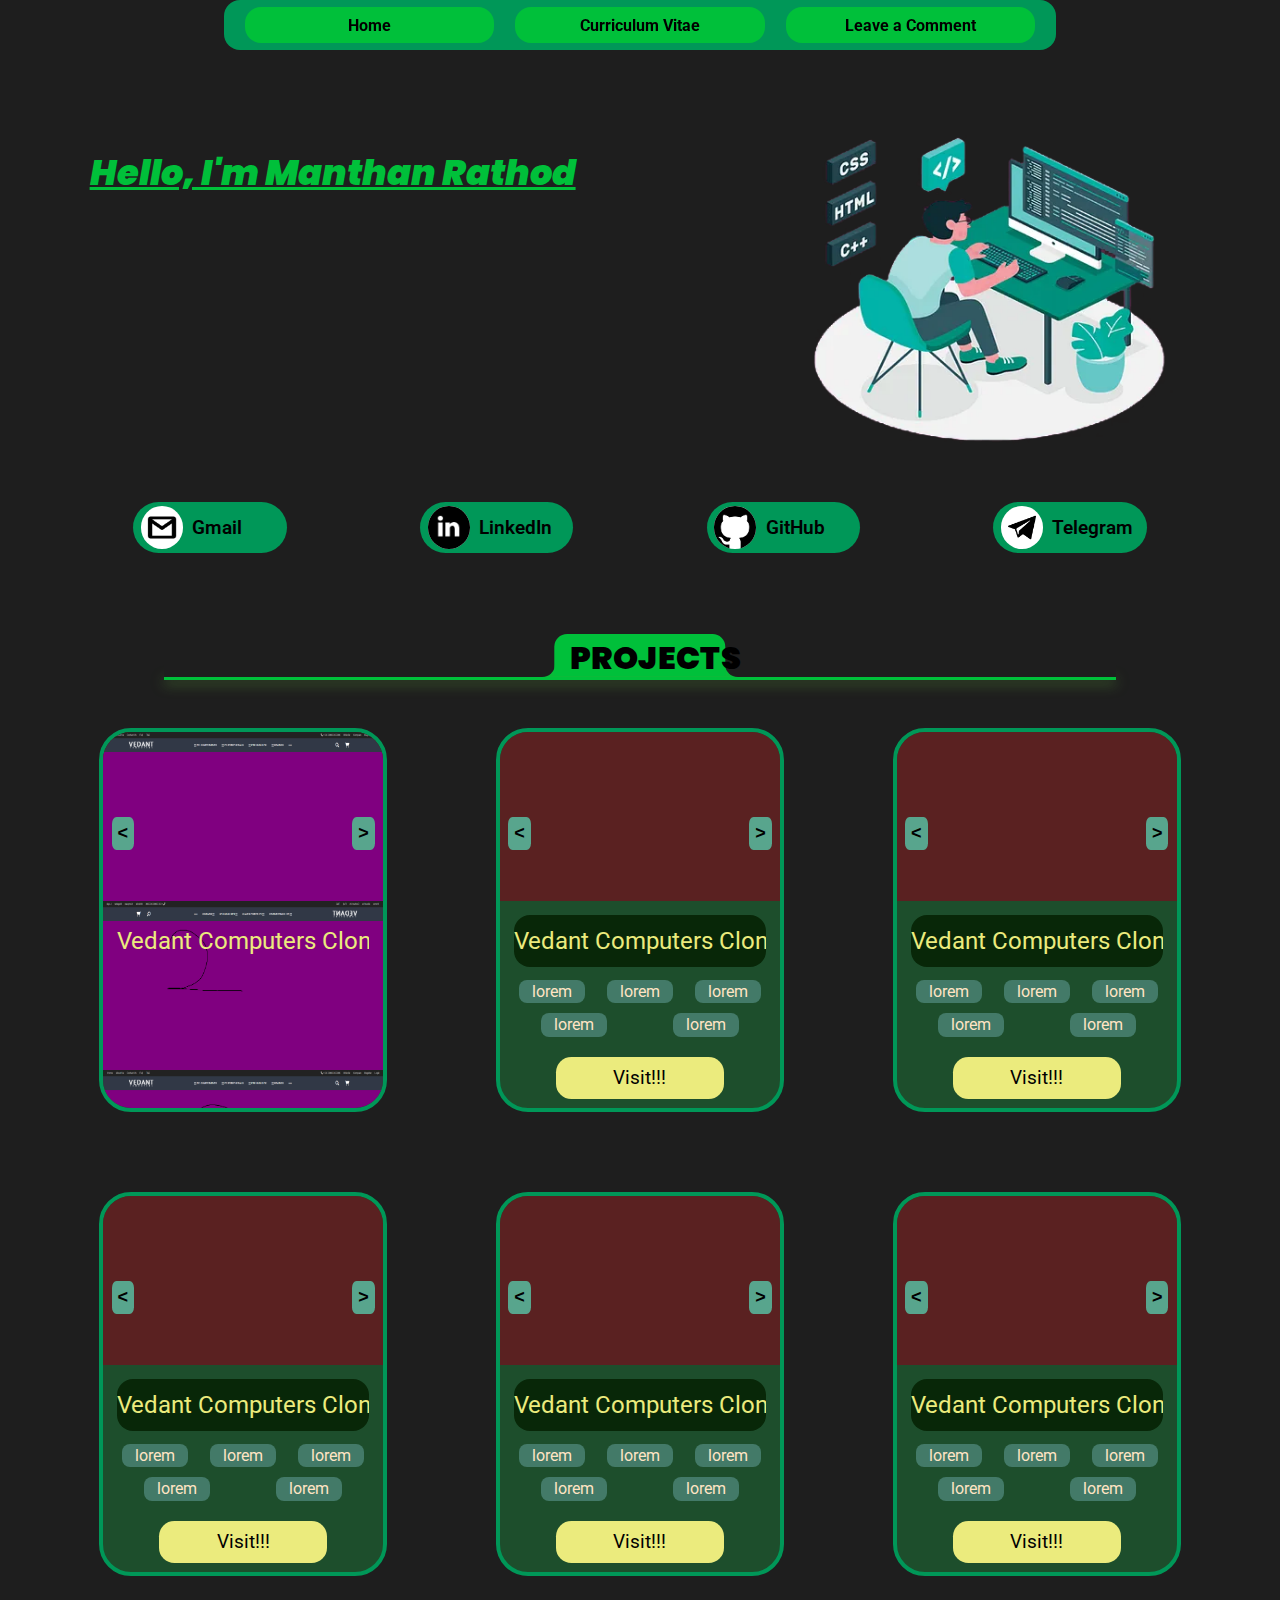
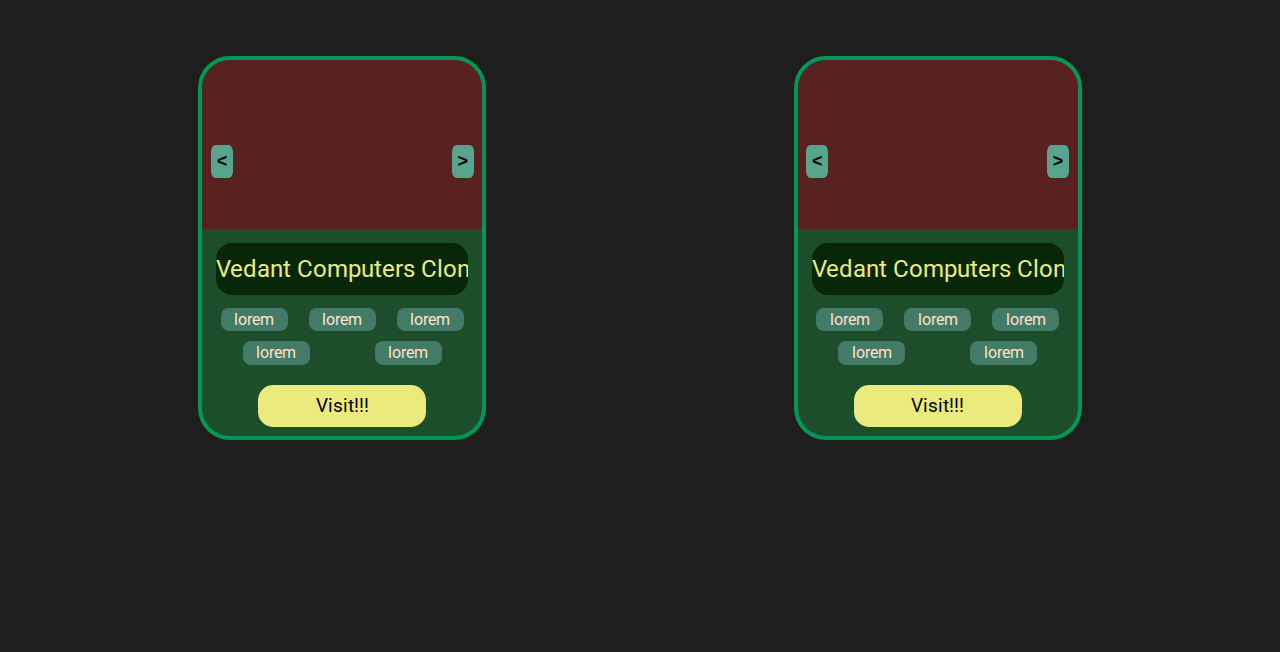
==== commit e06a533c: "cv page add & title design" ====
--- a/index.html
+++ b/index.html
@@ -109,7 +109,7 @@
               <div class="title_pt dp" style="width: 50%;"></div>
               <div class="title_bg_box">
                 <p>
-                  PROJECT
+                  PROJECTS
                 </p>
               </div>
               <div class="title_pl dp"></div>
@@ -122,250 +122,208 @@
               <div class="project_img fade">
                 <img src="Images/Project_Preview_img/Vedant_Clone_IMG.PNG" alt="Project_img_1">
               </div>
-              <!-- <div class="project_img fade">
+              <div class="project_img fade">
                 <img src="Images/Project_Preview_img/Vedant_Clone_IMG 2.PNG" alt="Project_img_1">
               </div>
               <div class="project_img fade">
                 <img src="Images/Project_Preview_img/Vedant_Clone_IMG3.PNG" alt="Project_img_1">
-              </div> -->
-              <button class="img_chng_btn" id="prev_img" onclick="change(-1)">&#60;</button>
-              <button class="img_chng_btn" id="nxt_img" onclick="change(1)">&#62;</button>
-            </div>
-            <div class="project_info_box">
-              <div class="project_name_box">
-                <p class="Project_title">Vedant Computers Clone</p>
-              </div>
-              <div class="project_tags">
-                <!-- <div class="project_tag_name">
-                </div> -->
-                <p>lorem</p>
-                <p>lorem</p>
-                <p>lorem</p>
-                <p>lorem</p>
-                <p>lorem</p>
-              </div>
-              <div class="visit_btn">
-                <a href="">
-                  <p>Visit!!!</p>
-                </a>
-              </div>
-            </div>
-          </div>
-          <div class="project_box">
-            <div class="project_img_box">
-              <div class="project_img fade">
-                <img src="Images/Project_Preview_img/Vedant_Clone_IMG.PNG" alt="Project_img_1">
-              </div>
-              <!-- <div class="project_img fade">
-                <img src="Images/Project_Preview_img/Vedant_Clone_IMG 2.PNG" alt="Project_img_1">
-              </div>
-              <div class="project_img fade">
-                <img src="Images/Project_Preview_img/Vedant_Clone_IMG3.PNG" alt="Project_img_1">
-              </div> -->
-              <button class="img_chng_btn" id="prev_img" onclick="change(-1)">&#60;</button>
-              <button class="img_chng_btn" id="nxt_img" onclick="change(1)">&#62;</button>
-            </div>
-            <div class="project_info_box">
-              <div class="project_name_box">
-                <p class="Project_title">Vedant Computers Clone</p>
-              </div>
-              <div class="project_tags">
-                <!-- <div class="project_tag_name">
-                </div> -->
-                <p>lorem</p>
-                <p>lorem</p>
-                <p>lorem</p>
-                <p>lorem</p>
-                <p>lorem</p>
-              </div>
-              <div class="visit_btn">
-                <a href="">
-                  <p>Visit!!!</p>
-                </a>
-              </div>
-            </div>
-          </div>
-          <div class="project_box">
-            <div class="project_img_box">
-              <div class="project_img fade">
-                <img src="Images/Project_Preview_img/Vedant_Clone_IMG.PNG" alt="Project_img_1">
-              </div>
-              <!-- <div class="project_img fade">
-                <img src="Images/Project_Preview_img/Vedant_Clone_IMG 2.PNG" alt="Project_img_1">
-              </div>
-              <div class="project_img fade">
-                <img src="Images/Project_Preview_img/Vedant_Clone_IMG3.PNG" alt="Project_img_1">
-              </div> -->
-              <button class="img_chng_btn" id="prev_img" onclick="change(-1)">&#60;</button>
-              <button class="img_chng_btn" id="nxt_img" onclick="change(1)">&#62;</button>
-            </div>
-            <div class="project_info_box">
-              <div class="project_name_box">
-                <p class="Project_title">Vedant Computers Clone</p>
-              </div>
-              <div class="project_tags">
-                <!-- <div class="project_tag_name">
-                </div> -->
-                <p>lorem</p>
-                <p>lorem</p>
-                <p>lorem</p>
-                <p>lorem</p>
-                <p>lorem</p>
-              </div>
-              <div class="visit_btn">
-                <a href="">
-                  <p>Visit!!!</p>
-                </a>
-              </div>
-            </div>
-          </div>
-          <div class="project_box">
-            <div class="project_img_box">
-              <div class="project_img fade">
-                <img src="Images/Project_Preview_img/Vedant_Clone_IMG.PNG" alt="Project_img_1">
-              </div>
-              <!-- <div class="project_img fade">
-                <img src="Images/Project_Preview_img/Vedant_Clone_IMG 2.PNG" alt="Project_img_1">
-              </div>
-              <div class="project_img fade">
-                <img src="Images/Project_Preview_img/Vedant_Clone_IMG3.PNG" alt="Project_img_1">
-              </div> -->
-              <button class="img_chng_btn" id="prev_img" onclick="change(-1)">&#60;</button>
-              <button class="img_chng_btn" id="nxt_img" onclick="change(1)">&#62;</button>
-            </div>
-            <div class="project_info_box">
-              <div class="project_name_box">
-                <p class="Project_title">Vedant Computers Clone</p>
-              </div>
-              <div class="project_tags">
-                <!-- <div class="project_tag_name">
-                </div> -->
-                <p>lorem</p>
-                <p>lorem</p>
-                <p>lorem</p>
-                <p>lorem</p>
-                <p>lorem</p>
-              </div>
-              <div class="visit_btn">
-                <a href="">
-                  <p>Visit!!!</p>
-                </a>
-              </div>
-            </div>
-          </div>
-          <div class="project_box">
-            <div class="project_img_box">
-              <div class="project_img fade">
-                <img src="Images/Project_Preview_img/Vedant_Clone_IMG.PNG" alt="Project_img_1">
-              </div>
-              <!-- <div class="project_img fade">
-                <img src="Images/Project_Preview_img/Vedant_Clone_IMG 2.PNG" alt="Project_img_1">
-              </div>
-              <div class="project_img fade">
-                <img src="Images/Project_Preview_img/Vedant_Clone_IMG3.PNG" alt="Project_img_1">
-              </div> -->
-              <button class="img_chng_btn" id="prev_img" onclick="change(-1)">&#60;</button>
-              <button class="img_chng_btn" id="nxt_img" onclick="change(1)">&#62;</button>
-            </div>
-            <div class="project_info_box">
-              <div class="project_name_box">
-                <p class="Project_title">Vedant Computers Clone</p>
-              </div>
-              <div class="project_tags">
-                <!-- <div class="project_tag_name">
-                </div> -->
-                <p>lorem</p>
-                <p>lorem</p>
-                <p>lorem</p>
-                <p>lorem</p>
-                <p>lorem</p>
-              </div>
-              <div class="visit_btn">
-                <a href="">
-                  <p>Visit!!!</p>
-                </a>
-              </div>
-            </div>
-          </div>
-          <div class="project_box">
-            <div class="project_img_box">
-              <div class="project_img fade">
-                <img src="Images/Project_Preview_img/Vedant_Clone_IMG.PNG" alt="Project_img_1">
-              </div>
-              <!-- <div class="project_img fade">
-                <img src="Images/Project_Preview_img/Vedant_Clone_IMG 2.PNG" alt="Project_img_1">
-              </div>
-              <div class="project_img fade">
-                <img src="Images/Project_Preview_img/Vedant_Clone_IMG3.PNG" alt="Project_img_1">
-              </div> -->
-              <button class="img_chng_btn" id="prev_img" onclick="change(-1)">&#60;</button>
-              <button class="img_chng_btn" id="nxt_img" onclick="change(1)">&#62;</button>
-            </div>
-            <div class="project_info_box">
-              <div class="project_name_box">
-                <p class="Project_title">Vedant Computers Clone</p>
-              </div>
-              <div class="project_tags">
-                <!-- <div class="project_tag_name">
-                </div> -->
-                <p>lorem</p>
-                <p>lorem</p>
-                <p>lorem</p>
-                <p>lorem</p>
-                <p>lorem</p>
-              </div>
-              <div class="visit_btn">
-                <a href="">
-                  <p>Visit!!!</p>
-                </a>
-              </div>
-            </div>
-          </div>
-          <div class="project_box">
-            <div class="project_img_box">
-              <div class="project_img fade">
-                <img src="Images/Project_Preview_img/Vedant_Clone_IMG.PNG" alt="Project_img_1">
-              </div>
-              <!-- <div class="project_img fade">
-                <img src="Images/Project_Preview_img/Vedant_Clone_IMG 2.PNG" alt="Project_img_1">
-              </div>
-              <div class="project_img fade">
-                <img src="Images/Project_Preview_img/Vedant_Clone_IMG3.PNG" alt="Project_img_1">
-              </div> -->
-              <button class="img_chng_btn" id="prev_img" onclick="change(-1)">&#60;</button>
-              <button class="img_chng_btn" id="nxt_img" onclick="change(1)">&#62;</button>
-            </div>
-            <div class="project_info_box">
-              <div class="project_name_box">
-                <p class="Project_title">Vedant Computers Clone</p>
-              </div>
-              <div class="project_tags">
-                <!-- <div class="project_tag_name">
-                </div> -->
-                <p>lorem</p>
-                <p>lorem</p>
-                <p>lorem</p>
-                <p>lorem</p>
-                <p>lorem</p>
-              </div>
-              <div class="visit_btn">
-                <a href="">
-                  <p>Visit!!!</p>
-                </a>
-              </div>
-            </div>
-          </div>
-          <div class="project_box">
-            <div class="project_img_box">
-              <div class="project_img fade">
-                <img src="Images/Project_Preview_img/Vedant_Clone_IMG.PNG" alt="Project_img_1">
-              </div>
-              <!-- <div class="project_img fade">
-                <img src="Images/Project_Preview_img/Vedant_Clone_IMG 2.PNG" alt="Project_img_1">
-              </div>
-              <div class="project_img fade">
-                <img src="Images/Project_Preview_img/Vedant_Clone_IMG3.PNG" alt="Project_img_1">
-              </div> -->
+              </div>
+              <button class="img_chng_btn" id="prev_img" onclick="change(-1)">&#60;</button>
+              <button class="img_chng_btn" id="nxt_img" onclick="change(1)">&#62;</button>
+            </div>
+            <div class="project_info_box">
+              <div class="project_name_box">
+                <p class="Project_title">Vedant Computers Clone</p>
+              </div>
+              <div class="project_tags">
+                <!-- <div class="project_tag_name">
+                </div> -->
+                <p>lorem</p>
+                <p>lorem</p>
+                <p>lorem</p>
+                <p>lorem</p>
+                <p>lorem</p>
+              </div>
+              <div class="visit_btn">
+                <a href="">
+                  <p>Visit!!!</p>
+                </a>
+              </div>
+            </div>
+          </div>
+          <div class="project_box">
+            <div class="project_img_box">
+              <div class="project_img fade">
+                <!-- <img src="Images/Project_Preview_img/Vedant_Clone_IMG.PNG" alt="Project_img_1"> -->
+              </div>
+              <button class="img_chng_btn" id="prev_img" onclick="change(-1)">&#60;</button>
+              <button class="img_chng_btn" id="nxt_img" onclick="change(1)">&#62;</button>
+            </div>
+            <div class="project_info_box">
+              <div class="project_name_box">
+                <p class="Project_title">Vedant Computers Clone</p>
+              </div>
+              <div class="project_tags">
+                <!-- <div class="project_tag_name">
+                </div> -->
+                <p>lorem</p>
+                <p>lorem</p>
+                <p>lorem</p>
+                <p>lorem</p>
+                <p>lorem</p>
+              </div>
+              <div class="visit_btn">
+                <a href="">
+                  <p>Visit!!!</p>
+                </a>
+              </div>
+            </div>
+          </div>
+          <div class="project_box">
+            <div class="project_img_box">
+              <div class="project_img fade">
+                <!-- <img src="Images/Project_Preview_img/Vedant_Clone_IMG.PNG" alt="Project_img_1"> -->
+              </div>
+              <button class="img_chng_btn" id="prev_img" onclick="change(-1)">&#60;</button>
+              <button class="img_chng_btn" id="nxt_img" onclick="change(1)">&#62;</button>
+            </div>
+            <div class="project_info_box">
+              <div class="project_name_box">
+                <p class="Project_title">Vedant Computers Clone</p>
+              </div>
+              <div class="project_tags">
+                <!-- <div class="project_tag_name">
+                </div> -->
+                <p>lorem</p>
+                <p>lorem</p>
+                <p>lorem</p>
+                <p>lorem</p>
+                <p>lorem</p>
+              </div>
+              <div class="visit_btn">
+                <a href="">
+                  <p>Visit!!!</p>
+                </a>
+              </div>
+            </div>
+          </div>
+          <div class="project_box">
+            <div class="project_img_box">
+              <div class="project_img fade">
+                <!-- <img src="Images/Project_Preview_img/Vedant_Clone_IMG.PNG" alt="Project_img_1"> -->
+              </div>
+              <button class="img_chng_btn" id="prev_img" onclick="change(-1)">&#60;</button>
+              <button class="img_chng_btn" id="nxt_img" onclick="change(1)">&#62;</button>
+            </div>
+            <div class="project_info_box">
+              <div class="project_name_box">
+                <p class="Project_title">Vedant Computers Clone</p>
+              </div>
+              <div class="project_tags">
+                <!-- <div class="project_tag_name">
+                </div> -->
+                <p>lorem</p>
+                <p>lorem</p>
+                <p>lorem</p>
+                <p>lorem</p>
+                <p>lorem</p>
+              </div>
+              <div class="visit_btn">
+                <a href="">
+                  <p>Visit!!!</p>
+                </a>
+              </div>
+            </div>
+          </div>
+          <div class="project_box">
+            <div class="project_img_box">
+              <div class="project_img fade">
+                <!-- <img src="Images/Project_Preview_img/Vedant_Clone_IMG.PNG" alt="Project_img_1"> -->
+              </div>
+              <button class="img_chng_btn" id="prev_img" onclick="change(-1)">&#60;</button>
+              <button class="img_chng_btn" id="nxt_img" onclick="change(1)">&#62;</button>
+            </div>
+            <div class="project_info_box">
+              <div class="project_name_box">
+                <p class="Project_title">Vedant Computers Clone</p>
+              </div>
+              <div class="project_tags">
+                <!-- <div class="project_tag_name">
+                </div> -->
+                <p>lorem</p>
+                <p>lorem</p>
+                <p>lorem</p>
+                <p>lorem</p>
+                <p>lorem</p>
+              </div>
+              <div class="visit_btn">
+                <a href="">
+                  <p>Visit!!!</p>
+                </a>
+              </div>
+            </div>
+          </div>
+          <div class="project_box">
+            <div class="project_img_box">
+              <div class="project_img fade">
+                <!-- <img src="Images/Project_Preview_img/Vedant_Clone_IMG.PNG" alt="Project_img_1"> -->
+              </div>
+              <button class="img_chng_btn" id="prev_img" onclick="change(-1)">&#60;</button>
+              <button class="img_chng_btn" id="nxt_img" onclick="change(1)">&#62;</button>
+            </div>
+            <div class="project_info_box">
+              <div class="project_name_box">
+                <p class="Project_title">Vedant Computers Clone</p>
+              </div>
+              <div class="project_tags">
+                <!-- <div class="project_tag_name">
+                </div> -->
+                <p>lorem</p>
+                <p>lorem</p>
+                <p>lorem</p>
+                <p>lorem</p>
+                <p>lorem</p>
+              </div>
+              <div class="visit_btn">
+                <a href="">
+                  <p>Visit!!!</p>
+                </a>
+              </div>
+            </div>
+          </div>
+          <div class="project_box">
+            <div class="project_img_box">
+              <div class="project_img fade">
+                <!-- <img src="Images/Project_Preview_img/Vedant_Clone_IMG.PNG" alt="Project_img_1"> -->
+              </div>
+              <button class="img_chng_btn" id="prev_img" onclick="change(-1)">&#60;</button>
+              <button class="img_chng_btn" id="nxt_img" onclick="change(1)">&#62;</button>
+            </div>
+            <div class="project_info_box">
+              <div class="project_name_box">
+                <p class="Project_title">Vedant Computers Clone</p>
+              </div>
+              <div class="project_tags">
+                <!-- <div class="project_tag_name">
+                </div> -->
+                <p>lorem</p>
+                <p>lorem</p>
+                <p>lorem</p>
+                <p>lorem</p>
+                <p>lorem</p>
+              </div>
+              <div class="visit_btn">
+                <a href="">
+                  <p>Visit!!!</p>
+                </a>
+              </div>
+            </div>
+          </div>
+          <div class="project_box">
+            <div class="project_img_box">
+              <div class="project_img fade">
+                <!-- <img src="Images/Project_Preview_img/Vedant_Clone_IMG.PNG" alt="Project_img_1"> -->
+              </div>
               <button class="img_chng_btn" id="prev_img" onclick="change(-1)">&#60;</button>
               <button class="img_chng_btn" id="nxt_img" onclick="change(1)">&#62;</button>
             </div>
--- a/Style/Style.css
+++ b/Style/Style.css
@@ -41,6 +41,7 @@
   justify-content: space-evenly;
   position: fixed;
   animation: nav_anim 0.5s linear;
+  z-index: 9;
 }
 
 @keyframes nav_anim {
@@ -151,7 +152,8 @@
     margin-bottom: 1em;
     border-radius: 1em;
     width: 65%;
-    /* font-size: small; */
+    font-size: medium;
+    height: 6.5vh;
   }
 }
 
--- a/Style/homeStyle.css
+++ b/Style/homeStyle.css
@@ -105,7 +105,7 @@
   /* background-color: pink; */
   display: flex;
   justify-content: space-evenly;
-  margin-top: 5vh;
+  margin-top: 6vh;
 }
 
 @media(max-width: 515px) {
@@ -277,12 +277,66 @@
 
 .project_img_box {
   background-color: rgb(189, 178, 178);
-  height: 50%;
+  background-color: rgb(90, 33, 33);
+  height: 45%;
+  position: relative;
+}
+
+.project_img {
+  /* position: relative; */
+  height: 100%;
+  width: 100%;
+  display: flex;
+  justify-content: center;
+  align-items: center;
+}
+
+.project_img img {
+  height: 100%;
+  width: 100%;
+}
+
+.fade {
+  animation-name: fade;
+  animation-duration: 1.5s;
+}
+
+@keyframes fade {
+  from {
+    opacity: .4
+  }
+
+  to {
+    opacity: 1
+  }
+}
+
+.img_chng_btn {
+  height: 20%;
+  width: 8%;
+  border-radius: 20%;
+  background-color: rgb(88, 165, 141);
+  border: transparent;
+  font-weight: 900;
+  font-size: large;
+  cursor: pointer;
+}
+
+#prev_img {
+  position: absolute;
+  top: 50%;
+  left: 3%;
+}
+
+#nxt_img {
+  position: absolute;
+  top: 50%;
+  right: 3%;
 }
 
 .project_info_box {
   /* background-color: brown; */
-  height: 50%;
+  height: 55%;
   display: flex;
   flex-direction: column;
   align-items: center;
@@ -361,10 +415,68 @@
   color: black;
 }
 
-.title_name{
-  padding-top: 2vh;
-  color: rgb(0, 192, 58);
-  width: 100%;
-  /* background-color: blueviolet; */
+.title_name {
+  margin-top: 4vh;
+  width: 80%;
+  background-color: rgb(0, 192, 58);
+  font-size: 2.5vw;
+  font-family: 'Poppins', sans-serif;
+  position: relative;
+}
+
+.title_bg_box{
+  padding-left: 1.2vw;
+  padding-right: 1.2vw;
+  border-radius: 1vw 1vw 0vw 0vw; 
+  background-color: rgb(0, 192, 58);
+  /* border: none; */
+  font-weight: 900;
+  height: 3.3vw;
+  position: absolute;
+  left: 50%;
+  transform: translateX(-50%);
   text-align: center;
+  width: 18%;
+}
+
+@media(max-width: 654px) {
+  .title_bg_box {
+    width: 30%;
+    height: 5vw;
+    /* font-size: x-large ; */
+    font-size: 4vw;
+  }
+}
+
+.title_uderline{
+  height: 0.2vw;
+  background-color: rgb(0, 192, 58);
+  box-shadow: 0em 0.1em 0.4em 0em rgb(88, 150, 58);
+}
+
+@media(max-width: 654px) {
+  .title_uderline {
+    height: 0.6vw;
+  }
+}
+
+.title_pl{
+  border-radius: 0vw 0vw 1vw 0vw;
+}
+
+.title_pr{
+  border-radius: 0vw 0vw 0vw 1vw;
+}
+
+.dp{
+  height: 1.7vw;
+  width: 41.05%;
+  background-color: rgb(30, 30, 30);
+}
+
+@media(max-width: 654px) {
+  .dp {
+    height: 2.5vw;
+    width: 35.05%;
+  }
 }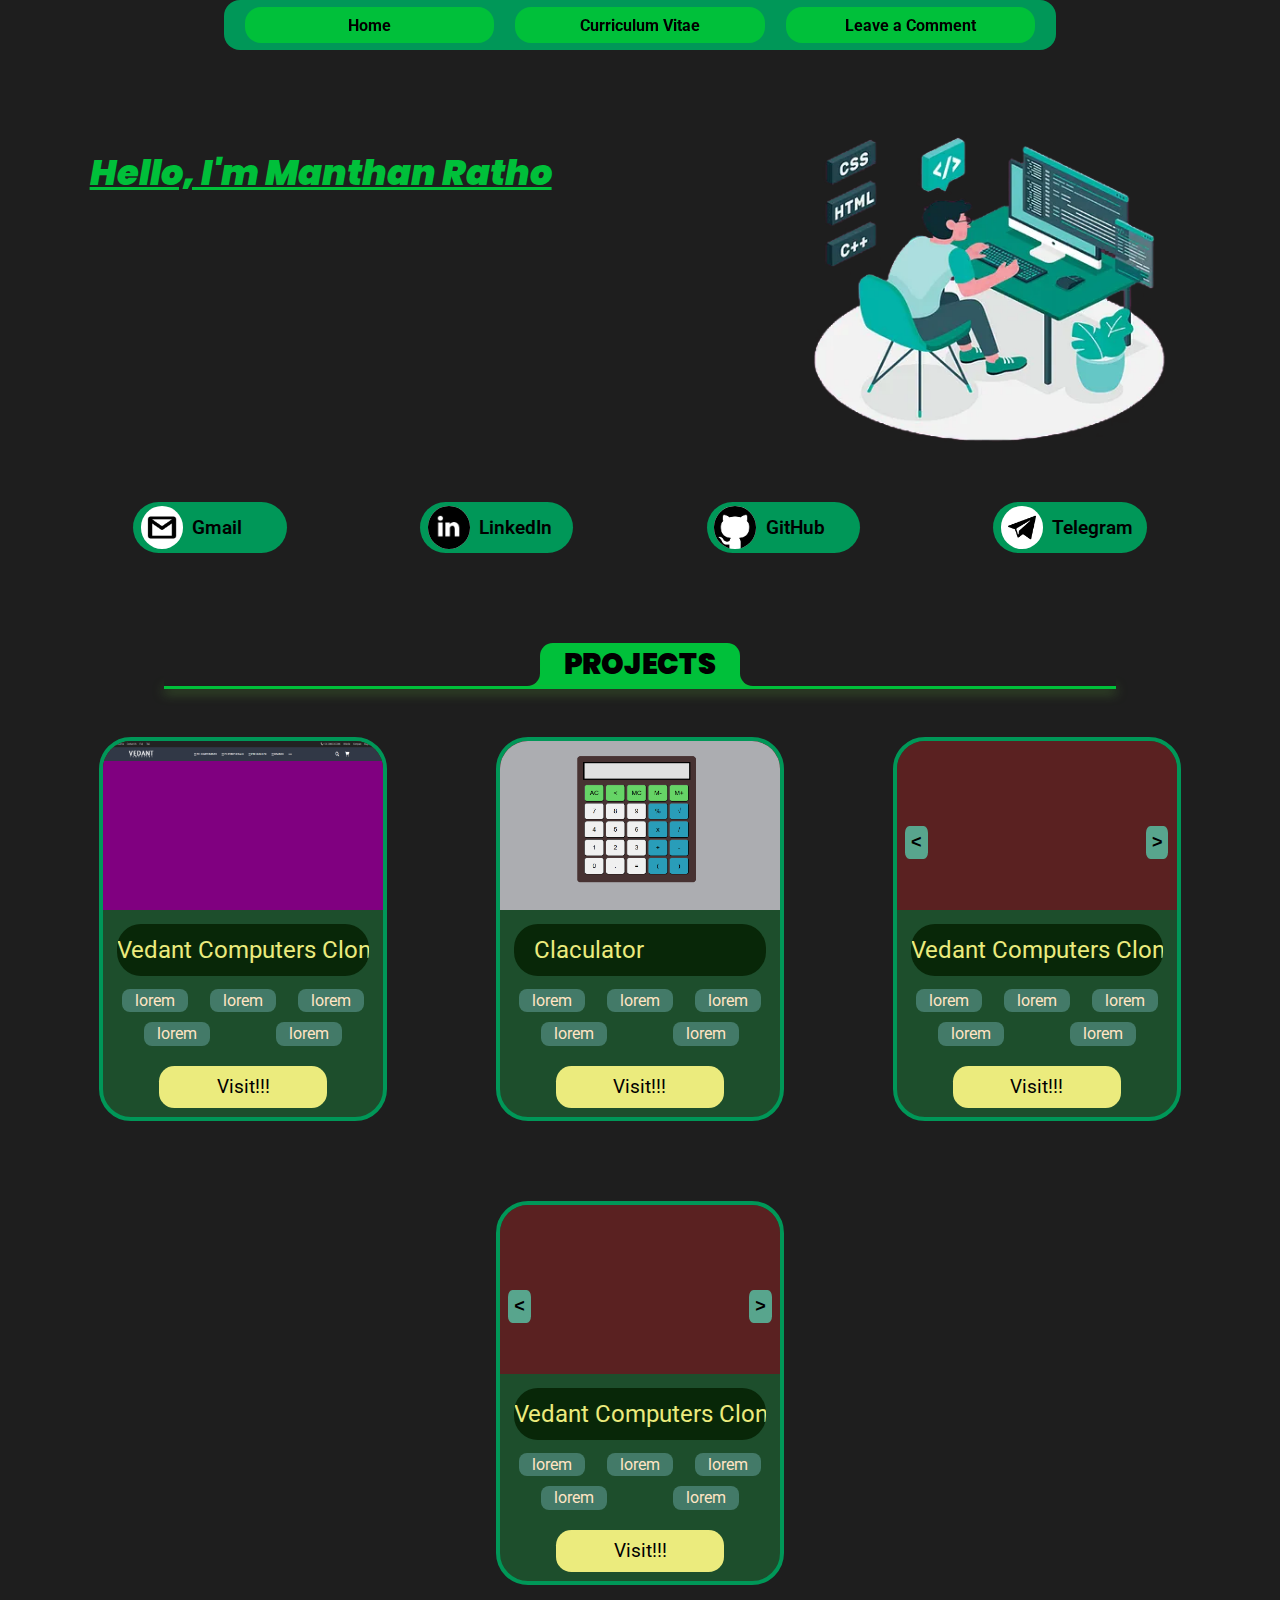
==== commit e8304c18: "Project added" ====
--- a/index.html
+++ b/index.html
@@ -122,14 +122,6 @@
               <div class="project_img fade">
                 <img src="Images/Project_Preview_img/Vedant_Clone_IMG.PNG" alt="Project_img_1">
               </div>
-              <div class="project_img fade">
-                <img src="Images/Project_Preview_img/Vedant_Clone_IMG 2.PNG" alt="Project_img_1">
-              </div>
-              <div class="project_img fade">
-                <img src="Images/Project_Preview_img/Vedant_Clone_IMG3.PNG" alt="Project_img_1">
-              </div>
-              <button class="img_chng_btn" id="prev_img" onclick="change(-1)">&#60;</button>
-              <button class="img_chng_btn" id="nxt_img" onclick="change(1)">&#62;</button>
             </div>
             <div class="project_info_box">
               <div class="project_name_box">
@@ -145,147 +137,35 @@
                 <p>lorem</p>
               </div>
               <div class="visit_btn">
-                <a href="">
-                  <p>Visit!!!</p>
-                </a>
-              </div>
-            </div>
-          </div>
-          <div class="project_box">
-            <div class="project_img_box">
-              <div class="project_img fade">
-                <!-- <img src="Images/Project_Preview_img/Vedant_Clone_IMG.PNG" alt="Project_img_1"> -->
-              </div>
-              <button class="img_chng_btn" id="prev_img" onclick="change(-1)">&#60;</button>
-              <button class="img_chng_btn" id="nxt_img" onclick="change(1)">&#62;</button>
-            </div>
-            <div class="project_info_box">
-              <div class="project_name_box">
-                <p class="Project_title">Vedant Computers Clone</p>
-              </div>
-              <div class="project_tags">
-                <!-- <div class="project_tag_name">
-                </div> -->
-                <p>lorem</p>
-                <p>lorem</p>
-                <p>lorem</p>
-                <p>lorem</p>
-                <p>lorem</p>
-              </div>
-              <div class="visit_btn">
-                <a href="">
-                  <p>Visit!!!</p>
-                </a>
-              </div>
-            </div>
-          </div>
-          <div class="project_box">
-            <div class="project_img_box">
-              <div class="project_img fade">
-                <!-- <img src="Images/Project_Preview_img/Vedant_Clone_IMG.PNG" alt="Project_img_1"> -->
-              </div>
-              <button class="img_chng_btn" id="prev_img" onclick="change(-1)">&#60;</button>
-              <button class="img_chng_btn" id="nxt_img" onclick="change(1)">&#62;</button>
-            </div>
-            <div class="project_info_box">
-              <div class="project_name_box">
-                <p class="Project_title">Vedant Computers Clone</p>
-              </div>
-              <div class="project_tags">
-                <!-- <div class="project_tag_name">
-                </div> -->
-                <p>lorem</p>
-                <p>lorem</p>
-                <p>lorem</p>
-                <p>lorem</p>
-                <p>lorem</p>
-              </div>
-              <div class="visit_btn">
-                <a href="">
-                  <p>Visit!!!</p>
-                </a>
-              </div>
-            </div>
-          </div>
-          <div class="project_box">
-            <div class="project_img_box">
-              <div class="project_img fade">
-                <!-- <img src="Images/Project_Preview_img/Vedant_Clone_IMG.PNG" alt="Project_img_1"> -->
-              </div>
-              <button class="img_chng_btn" id="prev_img" onclick="change(-1)">&#60;</button>
-              <button class="img_chng_btn" id="nxt_img" onclick="change(1)">&#62;</button>
-            </div>
-            <div class="project_info_box">
-              <div class="project_name_box">
-                <p class="Project_title">Vedant Computers Clone</p>
-              </div>
-              <div class="project_tags">
-                <!-- <div class="project_tag_name">
-                </div> -->
-                <p>lorem</p>
-                <p>lorem</p>
-                <p>lorem</p>
-                <p>lorem</p>
-                <p>lorem</p>
-              </div>
-              <div class="visit_btn">
-                <a href="">
-                  <p>Visit!!!</p>
-                </a>
-              </div>
-            </div>
-          </div>
-          <div class="project_box">
-            <div class="project_img_box">
-              <div class="project_img fade">
-                <!-- <img src="Images/Project_Preview_img/Vedant_Clone_IMG.PNG" alt="Project_img_1"> -->
-              </div>
-              <button class="img_chng_btn" id="prev_img" onclick="change(-1)">&#60;</button>
-              <button class="img_chng_btn" id="nxt_img" onclick="change(1)">&#62;</button>
-            </div>
-            <div class="project_info_box">
-              <div class="project_name_box">
-                <p class="Project_title">Vedant Computers Clone</p>
-              </div>
-              <div class="project_tags">
-                <!-- <div class="project_tag_name">
-                </div> -->
-                <p>lorem</p>
-                <p>lorem</p>
-                <p>lorem</p>
-                <p>lorem</p>
-                <p>lorem</p>
-              </div>
-              <div class="visit_btn">
-                <a href="">
-                  <p>Visit!!!</p>
-                </a>
-              </div>
-            </div>
-          </div>
-          <div class="project_box">
-            <div class="project_img_box">
-              <div class="project_img fade">
-                <!-- <img src="Images/Project_Preview_img/Vedant_Clone_IMG.PNG" alt="Project_img_1"> -->
-              </div>
-              <button class="img_chng_btn" id="prev_img" onclick="change(-1)">&#60;</button>
-              <button class="img_chng_btn" id="nxt_img" onclick="change(1)">&#62;</button>
-            </div>
-            <div class="project_info_box">
-              <div class="project_name_box">
-                <p class="Project_title">Vedant Computers Clone</p>
-              </div>
-              <div class="project_tags">
-                <!-- <div class="project_tag_name">
-                </div> -->
-                <p>lorem</p>
-                <p>lorem</p>
-                <p>lorem</p>
-                <p>lorem</p>
-                <p>lorem</p>
-              </div>
-              <div class="visit_btn">
-                <a href="">
+                <a href="Projects/Vedant/Home.html">
+                  <p>Visit!!!</p>
+                </a>
+              </div>
+            </div>
+          </div>
+          <div class="project_box">
+            <div class="project_img_box">
+              <div class="project_img fade">
+                <img src="Images/Project_Preview_img/Claculator_thumbnail.PNG" alt="Project_img_1">
+              </div>
+              <!-- <button class="img_chng_btn" id="prev_img" onclick="change(-1)">&#60;</button>
+              <button class="img_chng_btn" id="nxt_img" onclick="change(1)">&#62;</button> -->
+            </div>
+            <div class="project_info_box">
+              <div class="project_name_box">
+                <p class="no_move">Claculator</p>
+              </div>
+              <div class="project_tags">
+                <!-- <div class="project_tag_name">
+                </div> -->
+                <p>lorem</p>
+                <p>lorem</p>
+                <p>lorem</p>
+                <p>lorem</p>
+                <p>lorem</p>
+              </div>
+              <div class="visit_btn">
+                <a href="Projects/Calculator/Calculator.html">
                   <p>Visit!!!</p>
                 </a>
               </div>
--- a/Style/Style.css
+++ b/Style/Style.css
@@ -169,4 +169,68 @@
   display: flex;
   align-items: center;
   justify-content: center;
+}
+
+.title_name {
+  margin-top: 5vh;
+  width: 80%;
+  background-color: rgb(0, 192, 58);
+  font-size: 2.25vw;
+  font-family: 'Poppins', sans-serif;
+  position: relative;
+}
+
+.title_bg_box {
+  padding-left: 1.2vw;
+  padding-right: 1.2vw;
+  border-radius: 1vw 1vw 0vw 0vw;
+  background-color: rgb(0, 192, 58);
+  font-weight: 900;
+  height: 3.3vw;
+  position: absolute;
+  left: 50%;
+  transform: translateX(-50%);
+  text-align: center;
+  width: 21%;
+}
+
+@media(max-width: 654px) {
+  .title_bg_box {
+    width: 30%;
+    height: 5vw;
+    font-size: 3.3vw;
+  }
+}
+
+.title_uderline {
+  height: 0.2vw;
+  background-color: rgb(0, 192, 58);
+  box-shadow: 0em 0.1em 0.4em 0em rgb(88, 150, 58);
+}
+
+@media(max-width: 654px) {
+  .title_uderline {
+    height: 0.6vw;
+  }
+}
+
+.title_pl {
+  border-radius: 0vw 0vw 1vw 0vw;
+}
+
+.title_pr {
+  border-radius: 0vw 0vw 0vw 1vw;
+}
+
+.dp {
+  height: 1.7vw;
+  width: 39.55%;
+  background-color: rgb(30, 30, 30);
+}
+
+@media(max-width: 654px) {
+  .dp {
+    height: 2.5vw;
+    width: 35.05%;
+  }
 }--- a/Style/homeStyle.css
+++ b/Style/homeStyle.css
@@ -350,15 +350,14 @@
   margin-top: 5%;
   overflow: hidden;
   align-content: center;
+  font-size: 1.5em;
+  color: rgb(235, 235, 125);
 }
 
 .Project_title {
-  /* font-size: xx-large; */
-  font-size: 1.5em;
   width: max-content;
   position: relative;
   animation: pname 7s linear infinite;
-  color: rgb(235, 235, 125);
 }
 
 @keyframes pname {
@@ -369,6 +368,10 @@
   100% {
     left: -150%;
   }
+}
+
+.no_move {
+  margin-left: 8%;
 }
 
 .project_tags {
@@ -413,70 +416,4 @@
 .visit_btn a {
   text-decoration: none;
   color: black;
-}
-
-.title_name {
-  margin-top: 4vh;
-  width: 80%;
-  background-color: rgb(0, 192, 58);
-  font-size: 2.5vw;
-  font-family: 'Poppins', sans-serif;
-  position: relative;
-}
-
-.title_bg_box{
-  padding-left: 1.2vw;
-  padding-right: 1.2vw;
-  border-radius: 1vw 1vw 0vw 0vw; 
-  background-color: rgb(0, 192, 58);
-  /* border: none; */
-  font-weight: 900;
-  height: 3.3vw;
-  position: absolute;
-  left: 50%;
-  transform: translateX(-50%);
-  text-align: center;
-  width: 18%;
-}
-
-@media(max-width: 654px) {
-  .title_bg_box {
-    width: 30%;
-    height: 5vw;
-    /* font-size: x-large ; */
-    font-size: 4vw;
-  }
-}
-
-.title_uderline{
-  height: 0.2vw;
-  background-color: rgb(0, 192, 58);
-  box-shadow: 0em 0.1em 0.4em 0em rgb(88, 150, 58);
-}
-
-@media(max-width: 654px) {
-  .title_uderline {
-    height: 0.6vw;
-  }
-}
-
-.title_pl{
-  border-radius: 0vw 0vw 1vw 0vw;
-}
-
-.title_pr{
-  border-radius: 0vw 0vw 0vw 1vw;
-}
-
-.dp{
-  height: 1.7vw;
-  width: 41.05%;
-  background-color: rgb(30, 30, 30);
-}
-
-@media(max-width: 654px) {
-  .dp {
-    height: 2.5vw;
-    width: 35.05%;
-  }
 }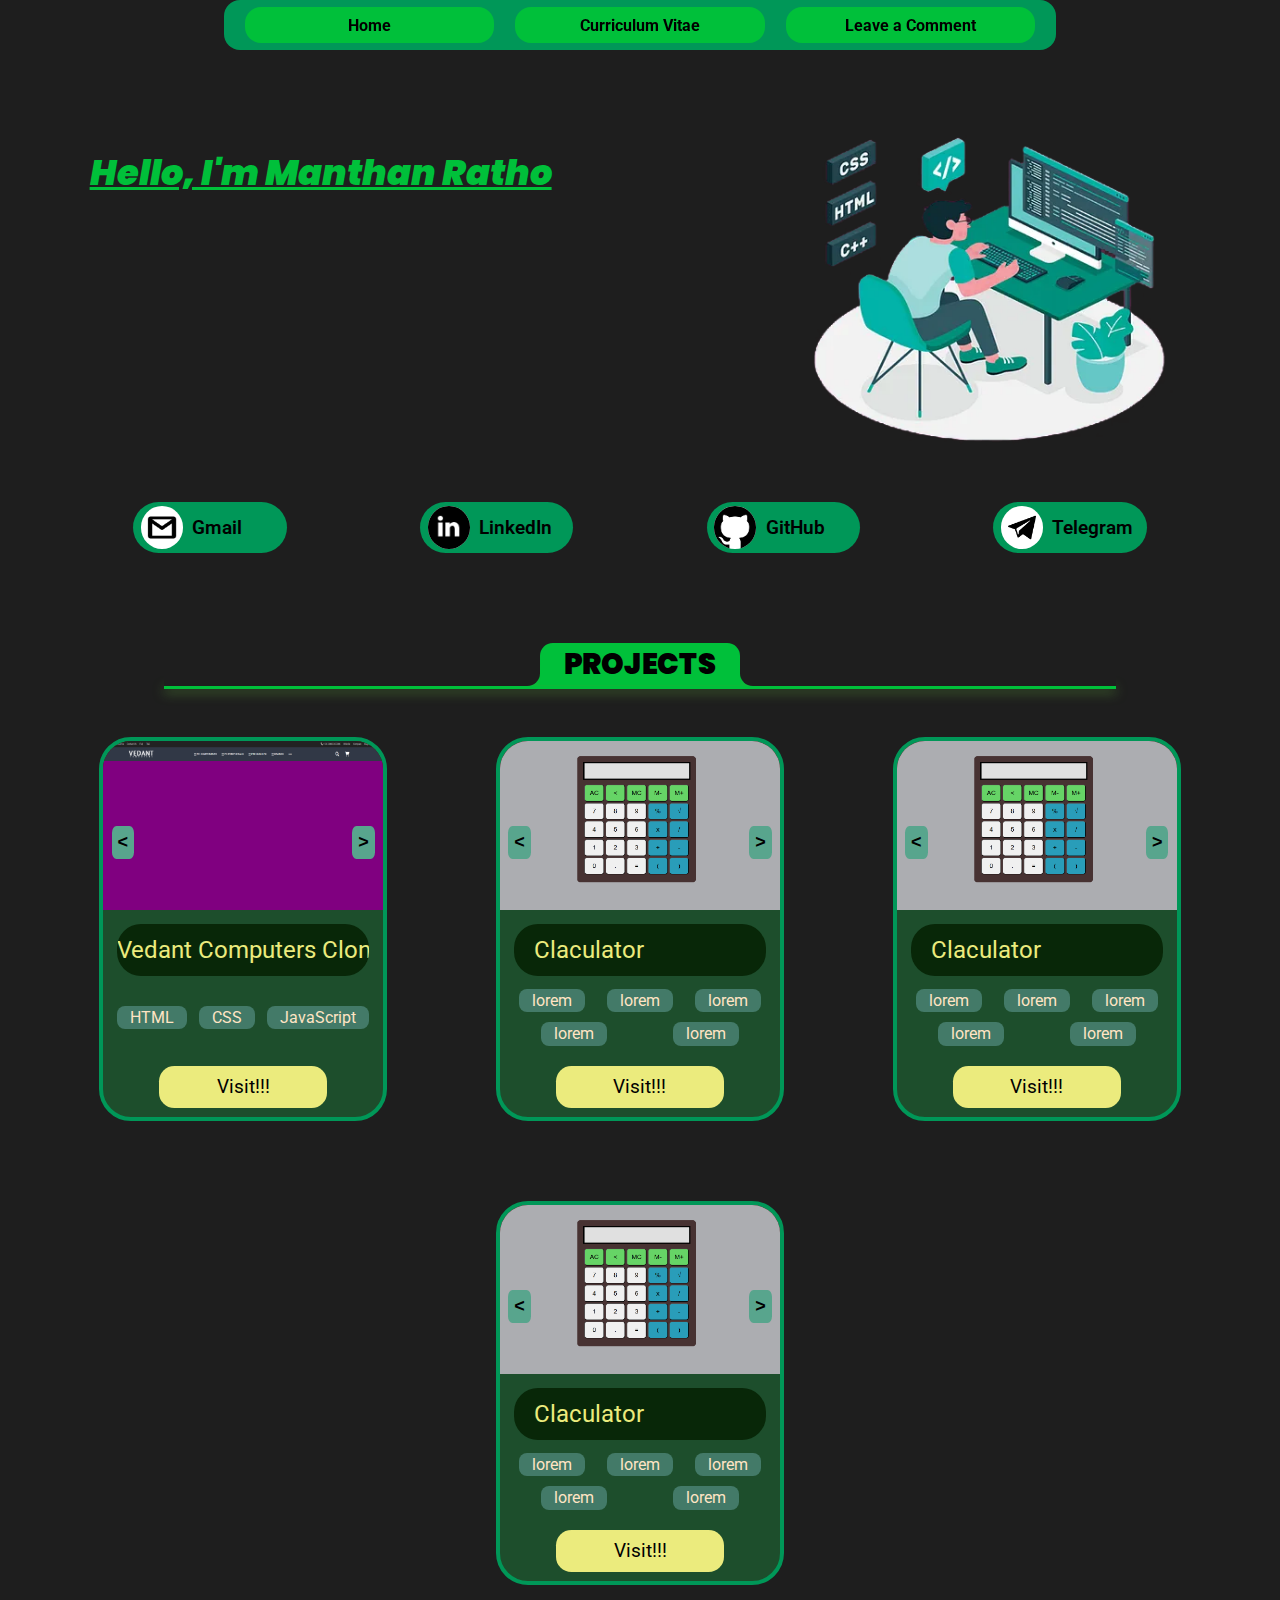
==== commit 099c5525: "img change working code" ====
--- a/index.html
+++ b/index.html
@@ -122,19 +122,26 @@
               <div class="project_img fade">
                 <img src="Images/Project_Preview_img/Vedant_Clone_IMG.PNG" alt="Project_img_1">
               </div>
+              <div class="project_img fade">
+                <img src="Images/Project_Preview_img/Vedant_Clone_IMG.PNG" alt="Project_img_1">
+              </div>
+              <div class="project_img fade">
+                <img src="Images/Project_Preview_img/Claculator_thumbnail.PNG" alt="Project_img_1">
+              </div>
+              <div class="project_img fade">
+                <img src="Images/Project_Preview_img/Claculator_thumbnail.PNG" alt="Project_img_1">
+              </div>
+              <button class="img_chng_btn" id="prev_img" onclick="change(req = -1, boxCount = 0)">&#60;</button>
+              <button class="img_chng_btn" id="nxt_img" onclick="change(req = 1, boxNumber = 0)">&#62;</button>
             </div>
             <div class="project_info_box">
               <div class="project_name_box">
                 <p class="Project_title">Vedant Computers Clone</p>
               </div>
               <div class="project_tags">
-                <!-- <div class="project_tag_name">
-                </div> -->
-                <p>lorem</p>
-                <p>lorem</p>
-                <p>lorem</p>
-                <p>lorem</p>
-                <p>lorem</p>
+                <p>HTML</p>
+                <p>CSS</p>
+                <p>JavaScript</p>
               </div>
               <div class="visit_btn">
                 <a href="Projects/Vedant/Home.html">
@@ -148,16 +155,23 @@
               <div class="project_img fade">
                 <img src="Images/Project_Preview_img/Claculator_thumbnail.PNG" alt="Project_img_1">
               </div>
-              <!-- <button class="img_chng_btn" id="prev_img" onclick="change(-1)">&#60;</button>
-              <button class="img_chng_btn" id="nxt_img" onclick="change(1)">&#62;</button> -->
+              <div class="project_img fade">
+                <img src="Images/Project_Preview_img/Vedant_Clone_IMG.PNG" alt="Project_img_1">
+              </div>
+              <div class="project_img fade">
+                <img src="Images/Project_Preview_img/Claculator_thumbnail.PNG" alt="Project_img_1">
+              </div>
+              <div class="project_img fade">
+                <img src="Images/Project_Preview_img/Vedant_Clone_IMG.PNG" alt="Project_img_1">
+              </div>
+              <button class="img_chng_btn" id="prev_img" onclick="change(req = -1, boxCount = 1)">&#60;</button>
+              <button class="img_chng_btn" id="nxt_img" onclick="change(req = 1, boxCount = 1)">&#62;</button>
             </div>
             <div class="project_info_box">
               <div class="project_name_box">
                 <p class="no_move">Claculator</p>
               </div>
               <div class="project_tags">
-                <!-- <div class="project_tag_name">
-                </div> -->
                 <p>lorem</p>
                 <p>lorem</p>
                 <p>lorem</p>
@@ -174,54 +188,68 @@
           <div class="project_box">
             <div class="project_img_box">
               <div class="project_img fade">
-                <!-- <img src="Images/Project_Preview_img/Vedant_Clone_IMG.PNG" alt="Project_img_1"> -->
-              </div>
-              <button class="img_chng_btn" id="prev_img" onclick="change(-1)">&#60;</button>
-              <button class="img_chng_btn" id="nxt_img" onclick="change(1)">&#62;</button>
-            </div>
-            <div class="project_info_box">
-              <div class="project_name_box">
-                <p class="Project_title">Vedant Computers Clone</p>
-              </div>
-              <div class="project_tags">
-                <!-- <div class="project_tag_name">
-                </div> -->
-                <p>lorem</p>
-                <p>lorem</p>
-                <p>lorem</p>
-                <p>lorem</p>
-                <p>lorem</p>
-              </div>
-              <div class="visit_btn">
-                <a href="">
-                  <p>Visit!!!</p>
-                </a>
-              </div>
-            </div>
-          </div>
-          <div class="project_box">
-            <div class="project_img_box">
-              <div class="project_img fade">
-                <!-- <img src="Images/Project_Preview_img/Vedant_Clone_IMG.PNG" alt="Project_img_1"> -->
-              </div>
-              <button class="img_chng_btn" id="prev_img" onclick="change(-1)">&#60;</button>
-              <button class="img_chng_btn" id="nxt_img" onclick="change(1)">&#62;</button>
-            </div>
-            <div class="project_info_box">
-              <div class="project_name_box">
-                <p class="Project_title">Vedant Computers Clone</p>
-              </div>
-              <div class="project_tags">
-                <!-- <div class="project_tag_name">
-                </div> -->
-                <p>lorem</p>
-                <p>lorem</p>
-                <p>lorem</p>
-                <p>lorem</p>
-                <p>lorem</p>
-              </div>
-              <div class="visit_btn">
-                <a href="">
+                <img src="Images/Project_Preview_img/Claculator_thumbnail.PNG" alt="Project_img_1">
+              </div>
+              <div class="project_img fade">
+                <img src="Images/Project_Preview_img/Vedant_Clone_IMG.PNG" alt="Project_img_1">
+              </div>
+              <div class="project_img fade">
+                <img src="Images/Project_Preview_img/Claculator_thumbnail.PNG" alt="Project_img_1">
+              </div>
+              <div class="project_img fade">
+                <img src="Images/Project_Preview_img/Vedant_Clone_IMG.PNG" alt="Project_img_1">
+              </div>
+              <button class="img_chng_btn" id="prev_img" onclick="change(req = -1, boxCount = 2)">&#60;</button>
+              <button class="img_chng_btn" id="nxt_img" onclick="change(req = 1, boxCount = 2)">&#62;</button>
+            </div>
+            <div class="project_info_box">
+              <div class="project_name_box">
+                <p class="no_move">Claculator</p>
+              </div>
+              <div class="project_tags">
+                <p>lorem</p>
+                <p>lorem</p>
+                <p>lorem</p>
+                <p>lorem</p>
+                <p>lorem</p>
+              </div>
+              <div class="visit_btn">
+                <a href="Projects/Calculator/Calculator.html">
+                  <p>Visit!!!</p>
+                </a>
+              </div>
+            </div>
+          </div>
+          <div class="project_box">
+            <div class="project_img_box">
+              <div class="project_img fade">
+                <img src="Images/Project_Preview_img/Claculator_thumbnail.PNG" alt="Project_img_1">
+              </div>
+              <div class="project_img fade">
+                <img src="Images/Project_Preview_img/Vedant_Clone_IMG.PNG" alt="Project_img_1">
+              </div>
+              <div class="project_img fade">
+                <img src="Images/Project_Preview_img/Claculator_thumbnail.PNG" alt="Project_img_1">
+              </div>
+              <div class="project_img fade">
+                <img src="Images/Project_Preview_img/Vedant_Clone_IMG.PNG" alt="Project_img_1">
+              </div>
+              <button class="img_chng_btn" id="prev_img" onclick="change(req = -1, boxCount = 2)">&#60;</button>
+              <button class="img_chng_btn" id="nxt_img" onclick="change(req = 1, boxCount = 2)">&#62;</button>
+            </div>
+            <div class="project_info_box">
+              <div class="project_name_box">
+                <p class="no_move">Claculator</p>
+              </div>
+              <div class="project_tags">
+                <p>lorem</p>
+                <p>lorem</p>
+                <p>lorem</p>
+                <p>lorem</p>
+                <p>lorem</p>
+              </div>
+              <div class="visit_btn">
+                <a href="Projects/Calculator/Calculator.html">
                   <p>Visit!!!</p>
                 </a>
               </div>
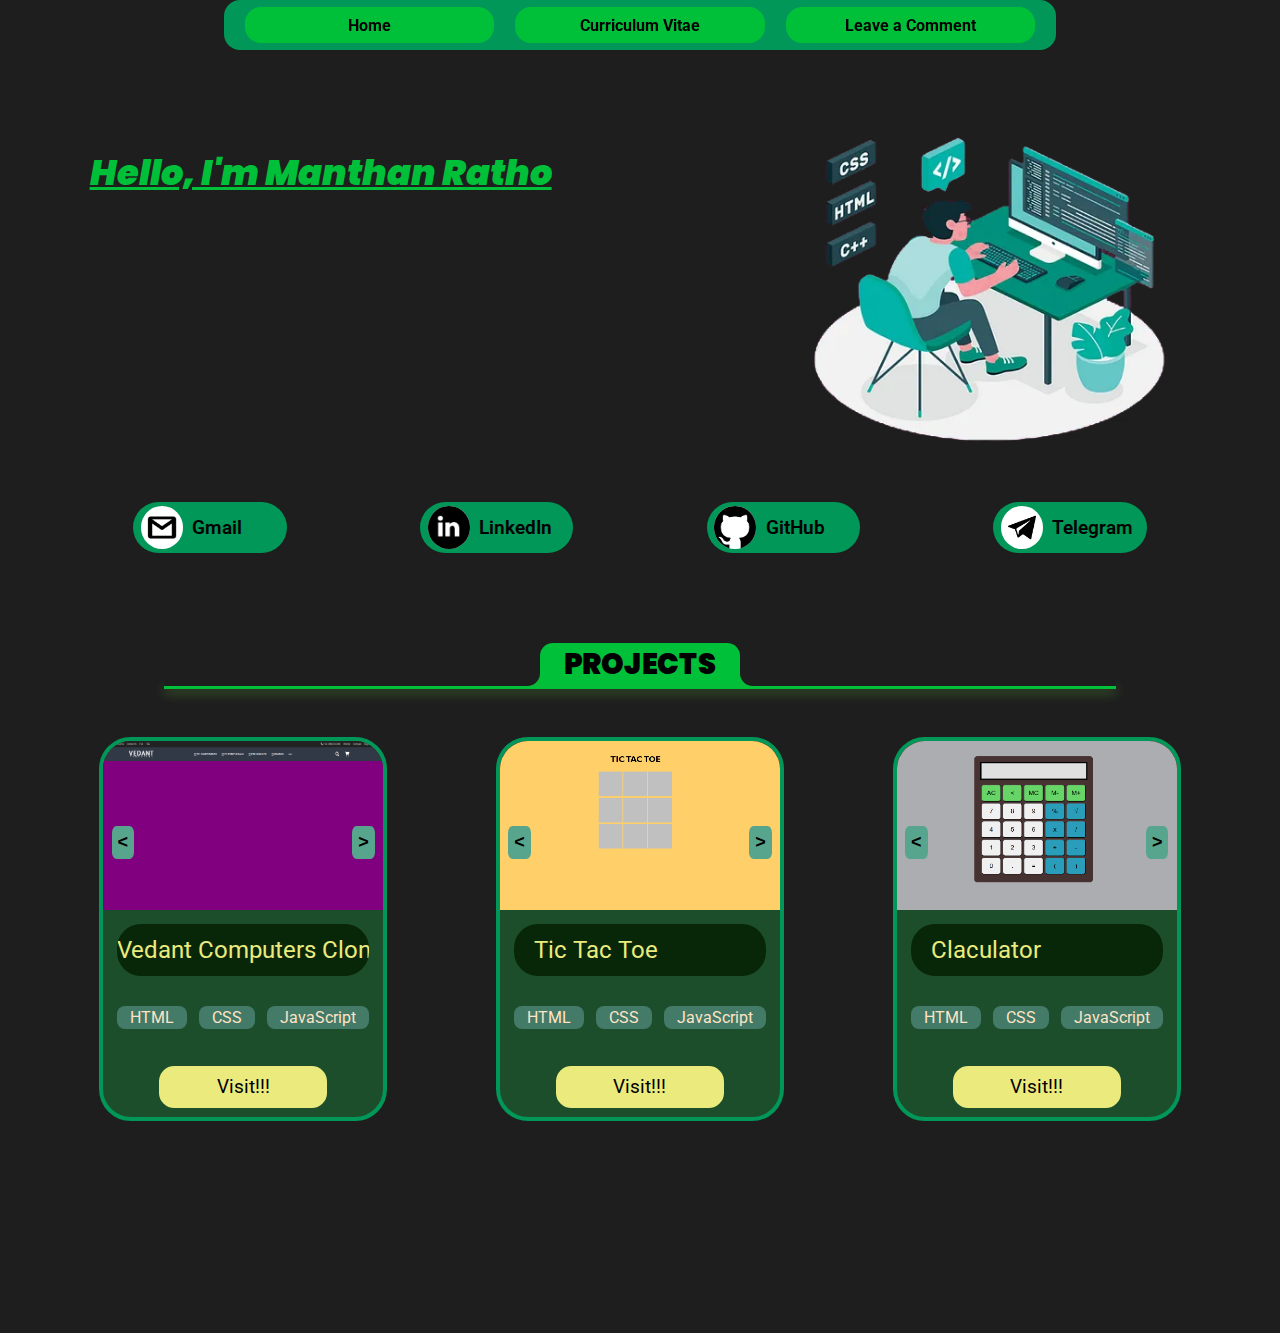
==== commit 2a3cb2c3: "project link add" ====
--- a/index.html
+++ b/index.html
@@ -120,16 +120,10 @@
           <div class="project_box">
             <div class="project_img_box">
               <div class="project_img fade">
-                <img src="Images/Project_Preview_img/Vedant_Clone_IMG.PNG" alt="Project_img_1">
-              </div>
-              <div class="project_img fade">
-                <img src="Images/Project_Preview_img/Vedant_Clone_IMG.PNG" alt="Project_img_1">
-              </div>
-              <div class="project_img fade">
-                <img src="Images/Project_Preview_img/Claculator_thumbnail.PNG" alt="Project_img_1">
-              </div>
-              <div class="project_img fade">
-                <img src="Images/Project_Preview_img/Claculator_thumbnail.PNG" alt="Project_img_1">
+                <img src="Images/Project_Preview_img/Vedant/Vedant_Clone_IMG.PNG" alt="Project_img_1">
+              </div>
+              <div class="project_img fade">
+                <img src="Images/Project_Preview_img/Vedant/Vedant_Clone_IMG.PNG" alt="Project_img_1">
               </div>
               <button class="img_chng_btn" id="prev_img" onclick="change(req = -1, boxCount = 0)">&#60;</button>
               <button class="img_chng_btn" id="nxt_img" onclick="change(req = 1, boxNumber = 0)">&#62;</button>
@@ -153,30 +147,25 @@
           <div class="project_box">
             <div class="project_img_box">
               <div class="project_img fade">
-                <img src="Images/Project_Preview_img/Claculator_thumbnail.PNG" alt="Project_img_1">
-              </div>
-              <div class="project_img fade">
-                <img src="Images/Project_Preview_img/Vedant_Clone_IMG.PNG" alt="Project_img_1">
-              </div>
-              <div class="project_img fade">
-                <img src="Images/Project_Preview_img/Claculator_thumbnail.PNG" alt="Project_img_1">
-              </div>
-              <div class="project_img fade">
-                <img src="Images/Project_Preview_img/Vedant_Clone_IMG.PNG" alt="Project_img_1">
+                <img src="Images/Project_Preview_img/Tic Tac Toe/ttt1.PNG" alt="Project_img_1">
+              </div>
+              <div class="project_img fade">
+                <img src="Images/Project_Preview_img/Tic Tac Toe/ttt2.PNG" alt="Project_img_1">
+              </div>
+              <div class="project_img fade">
+                <img src="Images/Project_Preview_img/Tic Tac Toe/ttt3.PNG" alt="Project_img_1">
               </div>
               <button class="img_chng_btn" id="prev_img" onclick="change(req = -1, boxCount = 1)">&#60;</button>
               <button class="img_chng_btn" id="nxt_img" onclick="change(req = 1, boxCount = 1)">&#62;</button>
             </div>
             <div class="project_info_box">
               <div class="project_name_box">
-                <p class="no_move">Claculator</p>
+                <p class="no_move">Tic Tac Toe</p>
               </div>
               <div class="project_tags">
-                <p>lorem</p>
-                <p>lorem</p>
-                <p>lorem</p>
-                <p>lorem</p>
-                <p>lorem</p>
+                <p>HTML</p>
+                <p>CSS</p>
+                <p>JavaScript</p>
               </div>
               <div class="visit_btn">
                 <a href="Projects/Calculator/Calculator.html">
@@ -188,16 +177,10 @@
           <div class="project_box">
             <div class="project_img_box">
               <div class="project_img fade">
-                <img src="Images/Project_Preview_img/Claculator_thumbnail.PNG" alt="Project_img_1">
-              </div>
-              <div class="project_img fade">
-                <img src="Images/Project_Preview_img/Vedant_Clone_IMG.PNG" alt="Project_img_1">
-              </div>
-              <div class="project_img fade">
-                <img src="Images/Project_Preview_img/Claculator_thumbnail.PNG" alt="Project_img_1">
-              </div>
-              <div class="project_img fade">
-                <img src="Images/Project_Preview_img/Vedant_Clone_IMG.PNG" alt="Project_img_1">
+                <img src="Images/Project_Preview_img/Calculator/Claculator_thumbnail.PNG" alt="Project_img_1">
+              </div>
+              <div class="project_img fade">
+                <img src="Images/Project_Preview_img/Calculator/Claculator_thumbnail_1.PNG" alt="Project_img_1">
               </div>
               <button class="img_chng_btn" id="prev_img" onclick="change(req = -1, boxCount = 2)">&#60;</button>
               <button class="img_chng_btn" id="nxt_img" onclick="change(req = 1, boxCount = 2)">&#62;</button>
@@ -207,46 +190,9 @@
                 <p class="no_move">Claculator</p>
               </div>
               <div class="project_tags">
-                <p>lorem</p>
-                <p>lorem</p>
-                <p>lorem</p>
-                <p>lorem</p>
-                <p>lorem</p>
-              </div>
-              <div class="visit_btn">
-                <a href="Projects/Calculator/Calculator.html">
-                  <p>Visit!!!</p>
-                </a>
-              </div>
-            </div>
-          </div>
-          <div class="project_box">
-            <div class="project_img_box">
-              <div class="project_img fade">
-                <img src="Images/Project_Preview_img/Claculator_thumbnail.PNG" alt="Project_img_1">
-              </div>
-              <div class="project_img fade">
-                <img src="Images/Project_Preview_img/Vedant_Clone_IMG.PNG" alt="Project_img_1">
-              </div>
-              <div class="project_img fade">
-                <img src="Images/Project_Preview_img/Claculator_thumbnail.PNG" alt="Project_img_1">
-              </div>
-              <div class="project_img fade">
-                <img src="Images/Project_Preview_img/Vedant_Clone_IMG.PNG" alt="Project_img_1">
-              </div>
-              <button class="img_chng_btn" id="prev_img" onclick="change(req = -1, boxCount = 2)">&#60;</button>
-              <button class="img_chng_btn" id="nxt_img" onclick="change(req = 1, boxCount = 2)">&#62;</button>
-            </div>
-            <div class="project_info_box">
-              <div class="project_name_box">
-                <p class="no_move">Claculator</p>
-              </div>
-              <div class="project_tags">
-                <p>lorem</p>
-                <p>lorem</p>
-                <p>lorem</p>
-                <p>lorem</p>
-                <p>lorem</p>
+                <p>HTML</p>
+                <p>CSS</p>
+                <p>JavaScript</p>
               </div>
               <div class="visit_btn">
                 <a href="Projects/Calculator/Calculator.html">
